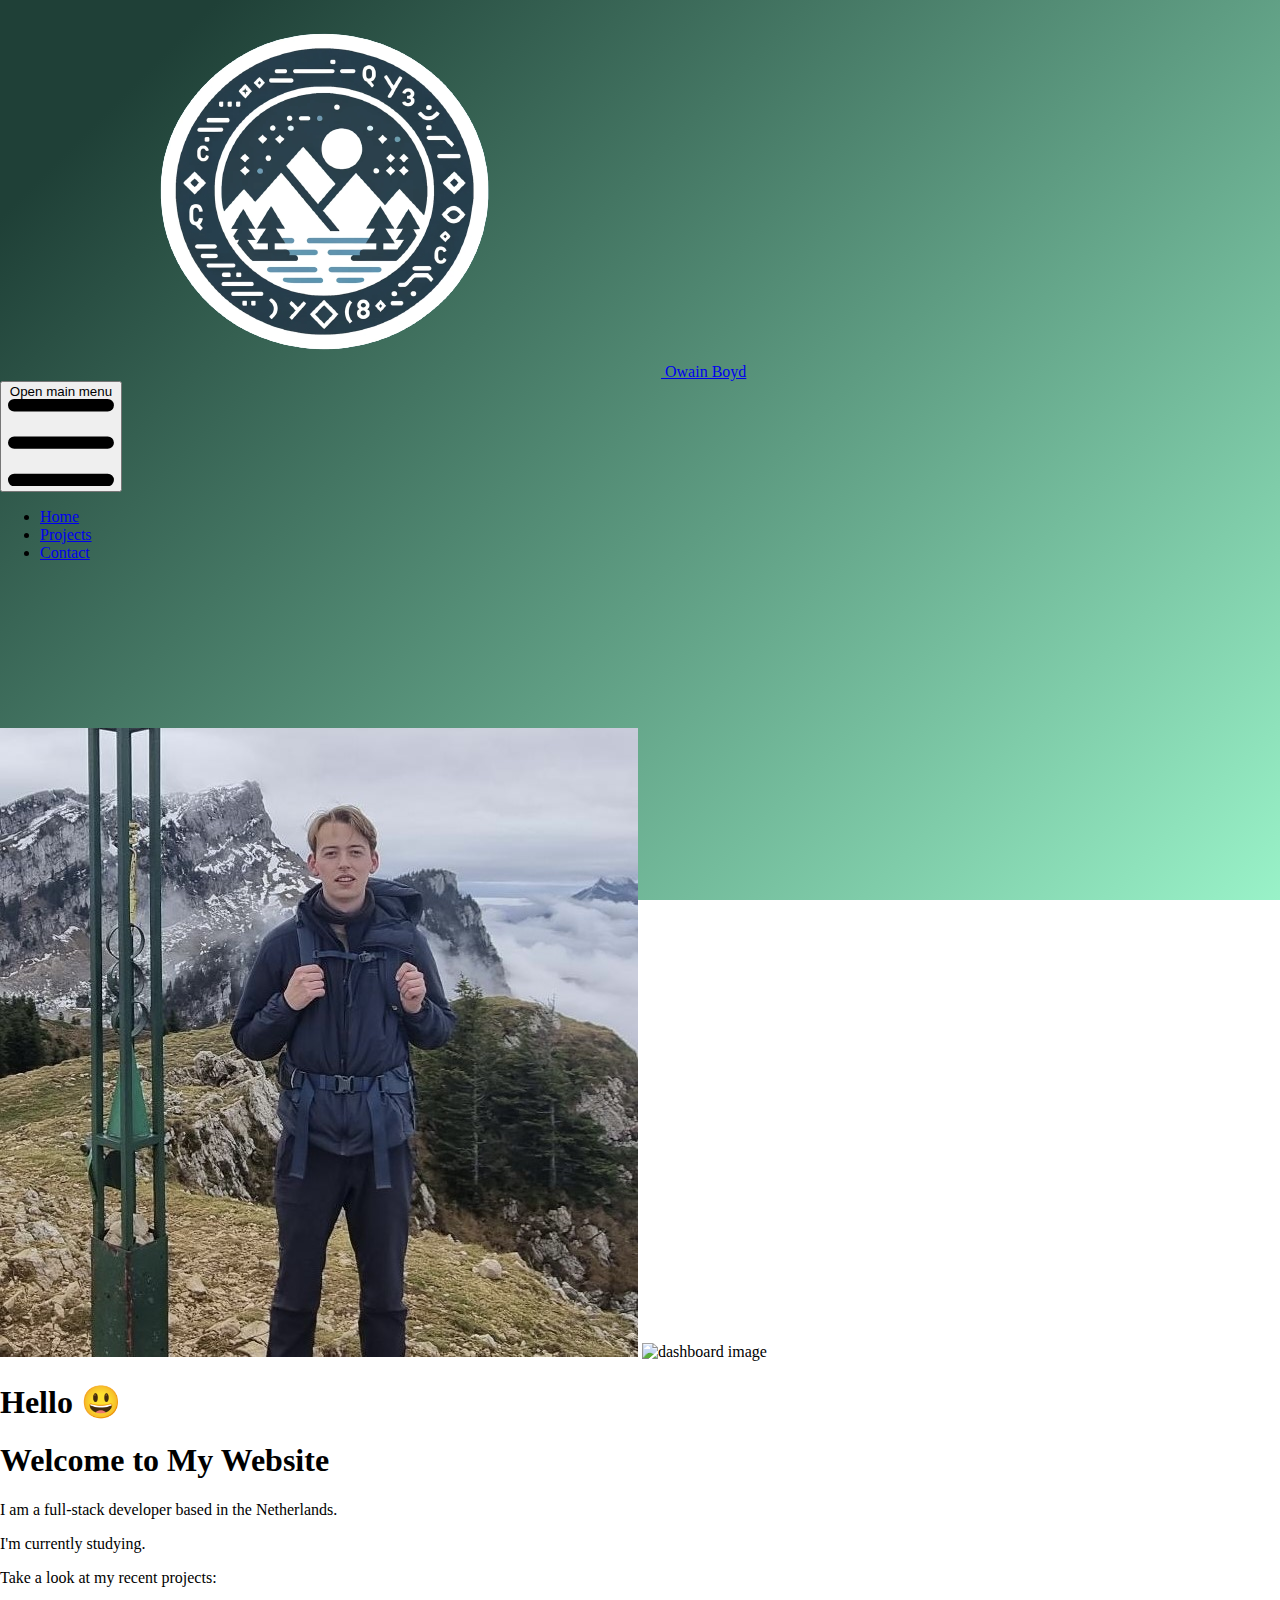
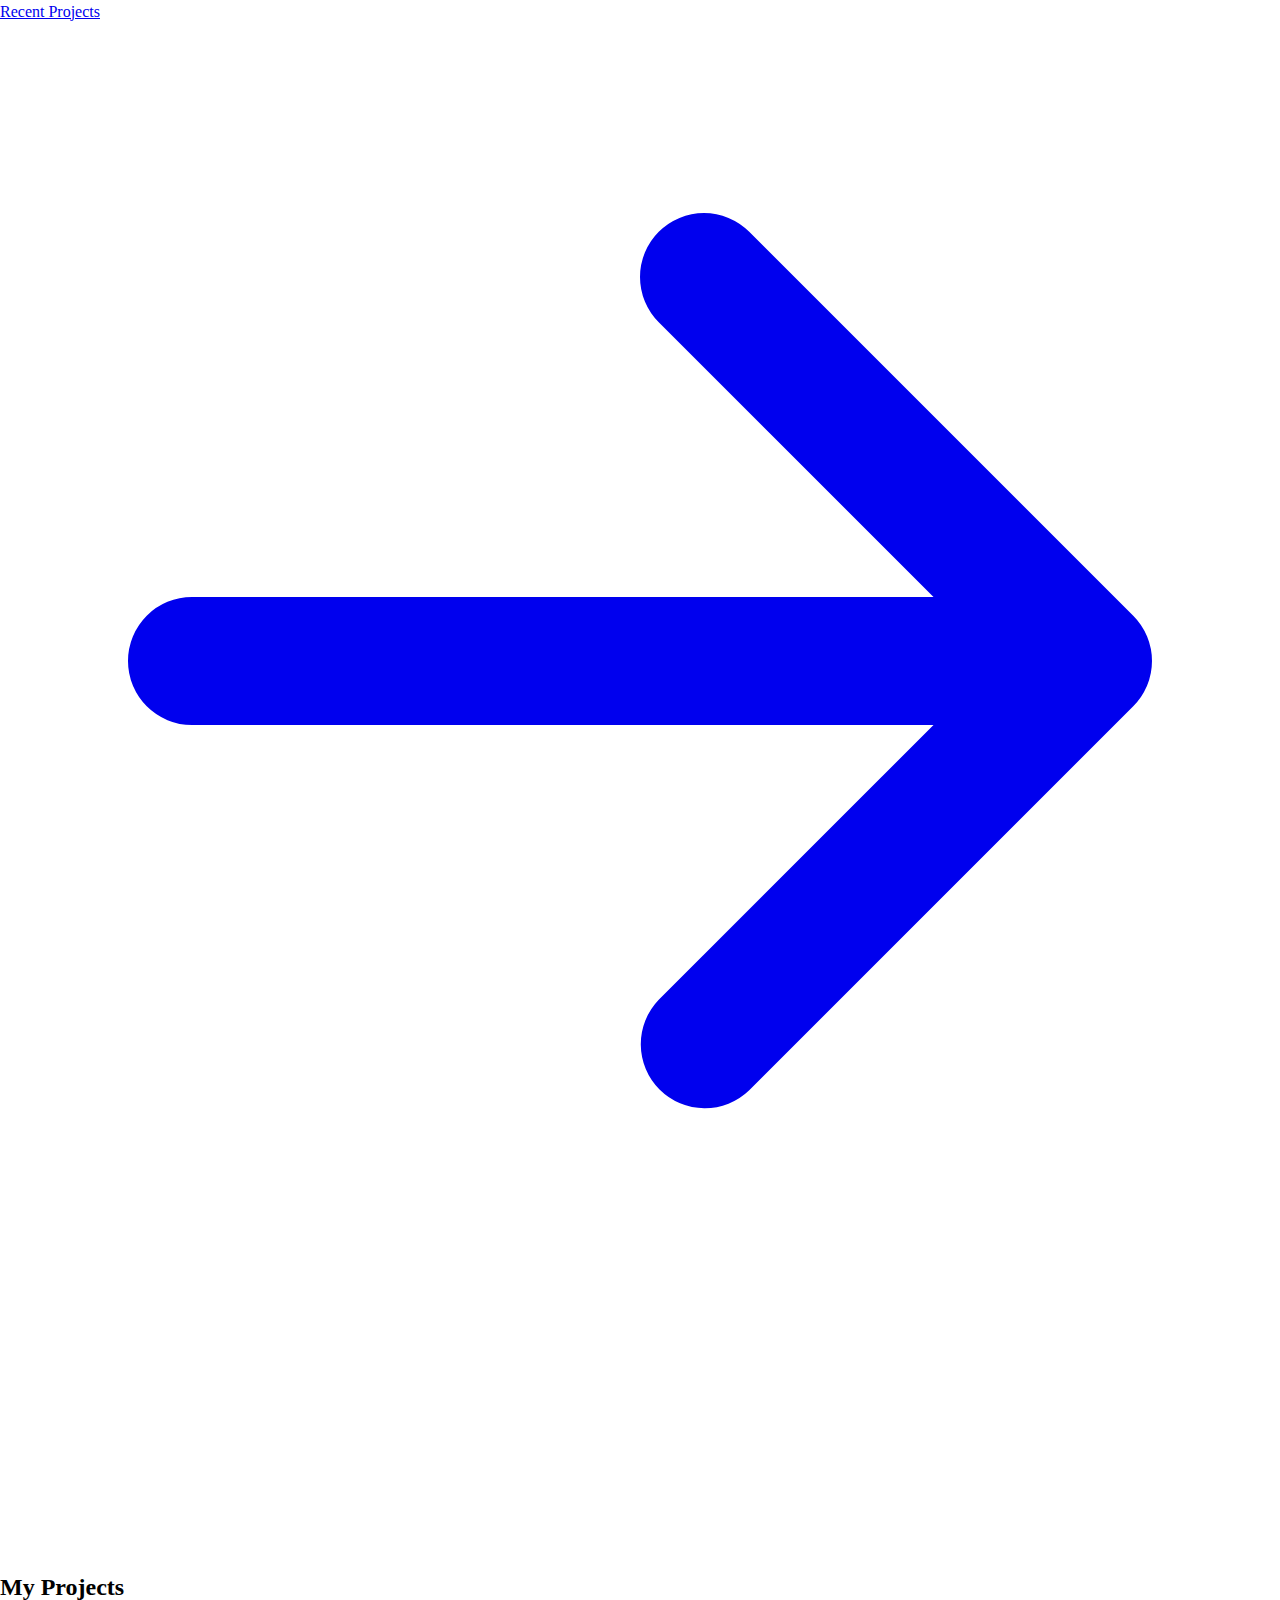
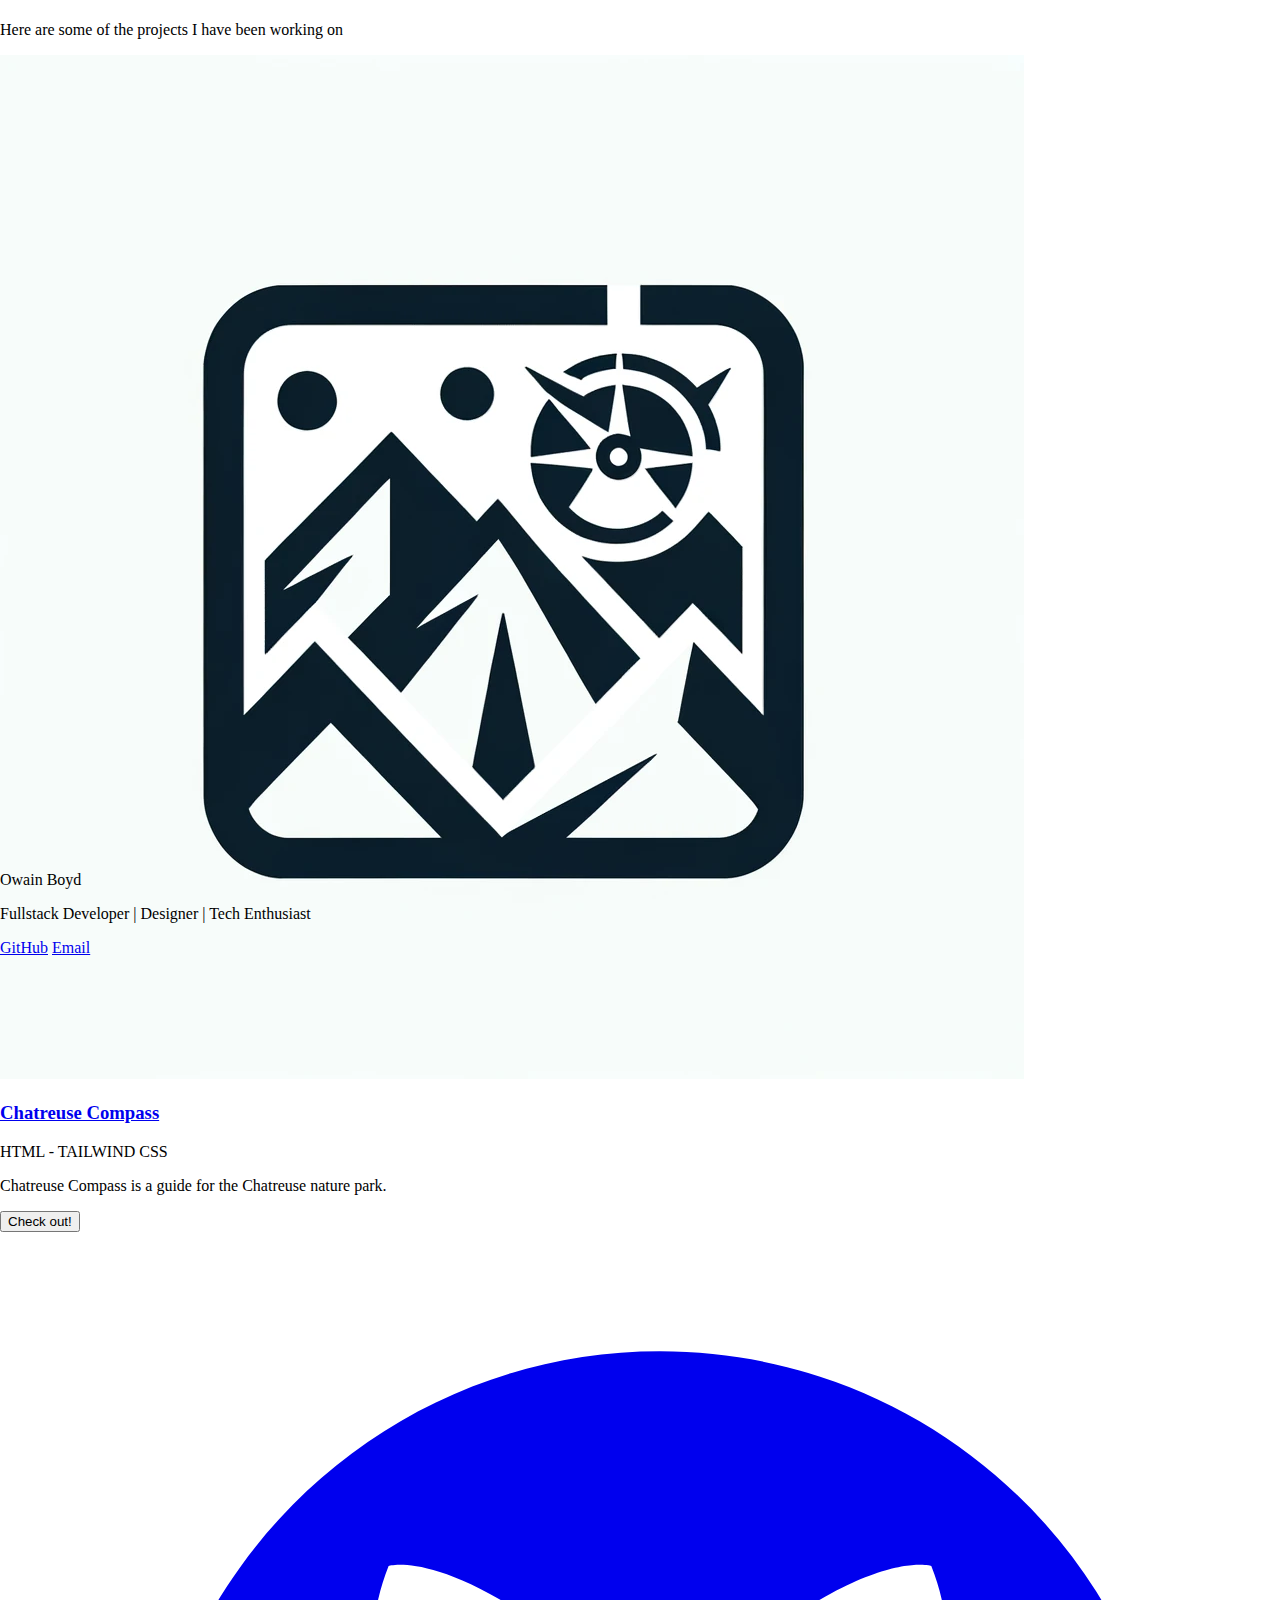
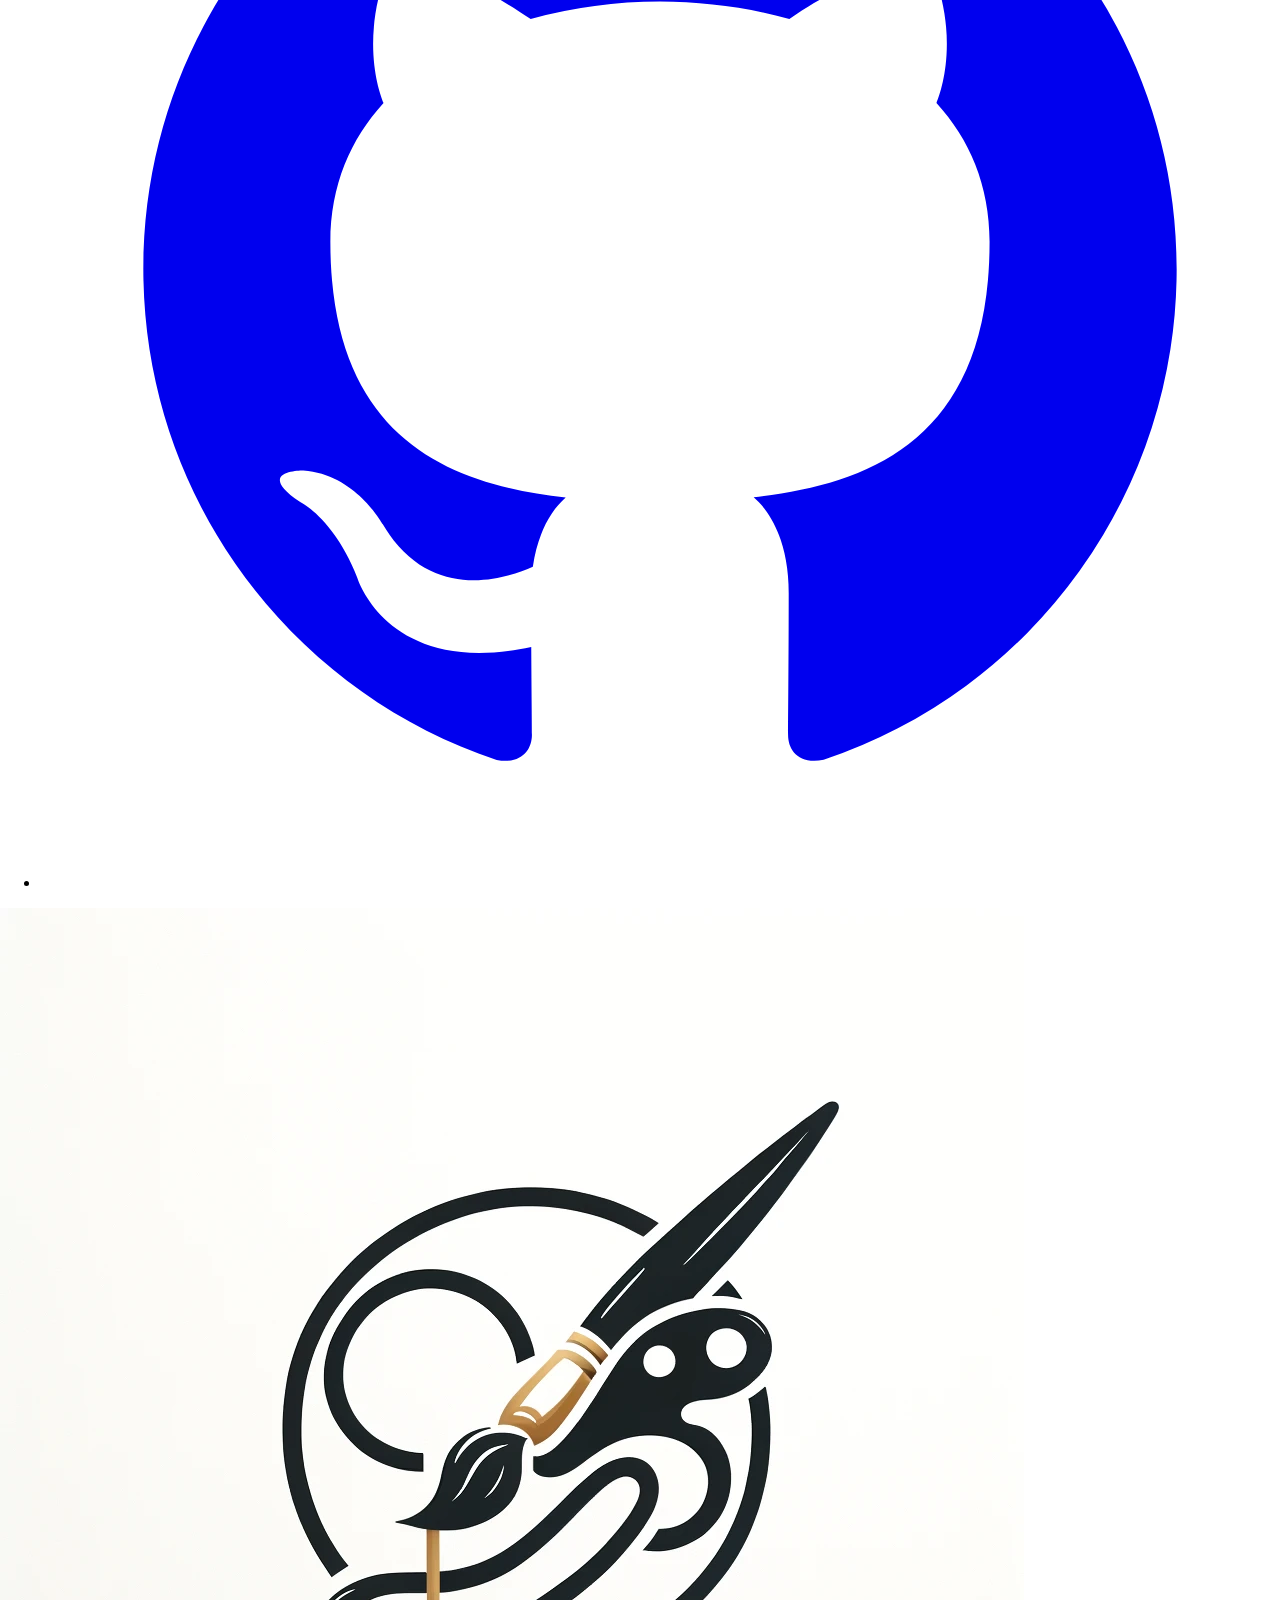
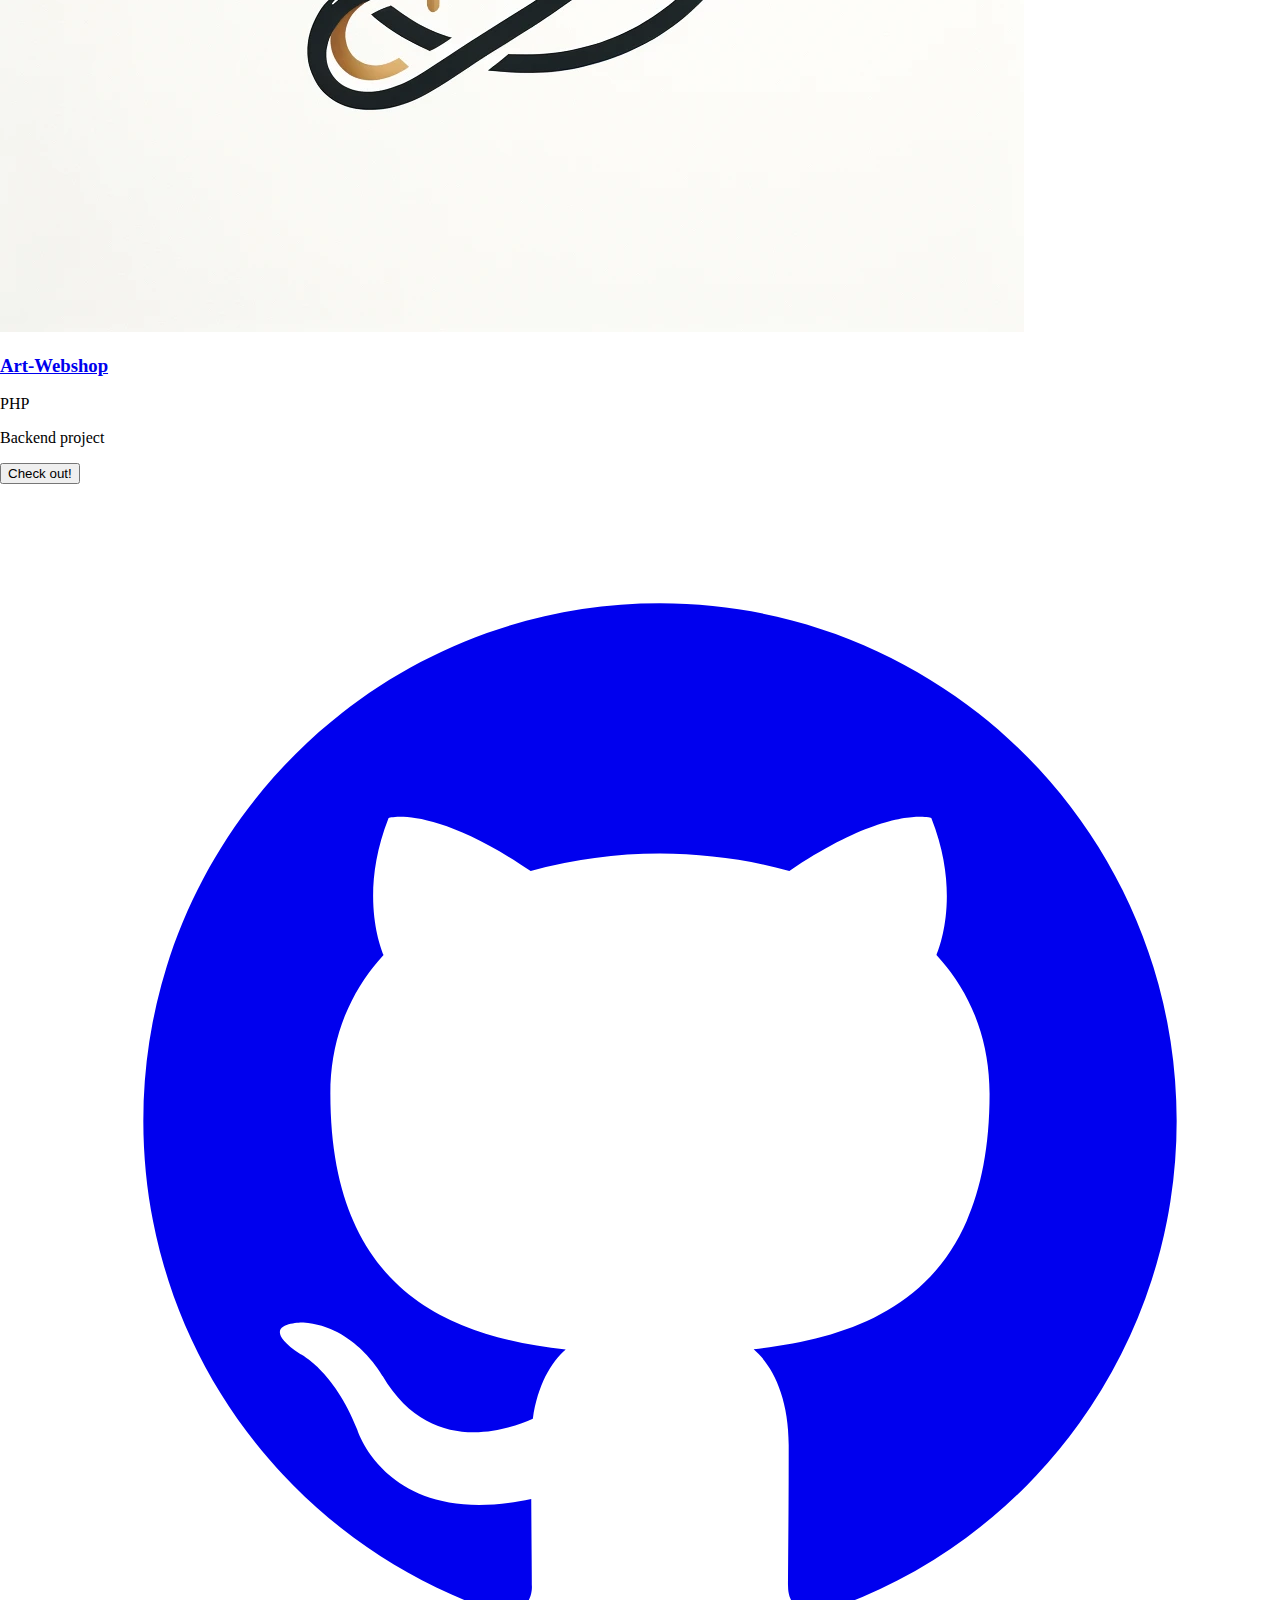
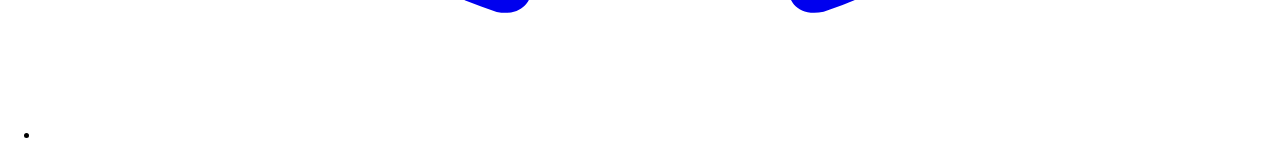
==== index.html @ 626b0666 "upload" ====
<!DOCTYPE html>
<html lang="en">

<head>
    <meta charset="UTF-8">
    <meta name="viewport" content="width=device-width, initial-scale=1.0">
    <link href="https://cdnjs.cloudflare.com/ajax/libs/flowbite/2.1.1/flowbite.min.css" rel="stylesheet" />
    <link rel="icon" href="/images/Favicon.png" type="image/x-icon">
    <link rel="shortcut icon" href="/images/Favicon.png" type="image/x-icon">
    <link rel="stylesheet" href="style.css">

    <title>Owain's Portfolio</title>
</head>

<body class="bg-gradient flex flex-col min-h-screen">

    <nav class="navbar-bg-gradient bg-white fixed w-full z-20 top-0 start-0 border-b border-gray-200">
        <div class="max-w-screen-xl flex flex-wrap items-center justify-between mx-auto p-4">
            <a href="#" class="flex items-center space-x-3 rtl:space-x-reverse" id="logoLink"> <img class="h-10 w-auto"
                    src="images/transparant.jpg" alt="Logo">
                <span class="self-center text-2xl font-semibold whitespace-nowrap">Owain Boyd</span>
            </a>
            <div class="flex md:order-2 space-x-3 md:space-x-0 rtl:space-x-reverse">
                <button data-collapse-toggle="navbar-sticky" type="button"
                    class="inline-flex items-center p-2 w-10 h-10 justify-center text-sm text-gray-500 rounded-lg md:hidden hover:bg-gray-100 focus:outline-none focus:ring-2 focus:ring-gray-200"
                    aria-controls="navbar-sticky" aria-expanded="false">
                    <span class="sr-only">Open main menu</span>
                    <svg class="w-5 h-5" aria-hidden="true" xmlns="http://www.w3.org/2000/svg" fill="none"
                        viewBox="0 0 17 14">
                        <path stroke="currentColor" stroke-linecap="round" stroke-linejoin="round" stroke-width="2"
                            d="M1 1h15M1 7h15M1 13h15" />
                    </svg>
                </button>
            </div>

            <div class="items-center justify-between hidden w-full md:flex md:w-auto md:order-1" id="navbar-sticky">
                <ul
                    class="flex flex-col p-4 md:p-0 mt-4 font-medium border border-gray-100 rounded-lg bg-gray-50 md:space-x-8 rtl:space-x-reverse md:flex-row md:mt-0 md:border-0 md:bg-white">
                    <li>
                        <a href="#" class="block py-2 px-3 text-black bg-blue-700 rounded md:bg-transparent md:p-0"
                            aria-current="page">Home</a>
                    </li>
                    <li>
                        <a href="#my-projects"
                            class="nav-link-projects block py-2 px-3 text-gray-900 rounded hover:bg-gray-100 md:hover:bg-transparent md:hover:text-blue-700 md:p-0">Projects</a>
                    <li>
                        <a href="contact.html"
                            class="block py-2 px-3 text-gray-900 rounded hover:bg-gray-100 md:hover:bg-transparent md:hover:text-blue-700 md:p-0">Contact</a>
                    </li>
                </ul>
            </div>
        </div>
    </nav>

    <section style="margin-top: 150px;">
        <div
            class="gap-8 flex flex-col items-center py-8 px-4 mx-auto max-w-screen-xl xl:gap-16 md:grid md:grid-cols-2 sm:py-16 lg:px-6">
            <img class="w-3/4 rounded-lg" src="images/daryl.jpg" alt="dashboard image">

            <img class="w-full hidden"
                src="https://flowbite.s3.amazonaws.com/blocks/marketing-ui/cta/cta-dashboard-mockup-dark.svg"
                alt="dashboard image">
            <div class="mt-4 md:mt-0">
                <h1 class="mb-3 text-4xl tracking-tight font-extrabold text-white">Hello 😃</h1>
                <h1 class="mb-3 text-2xl tracking-tight font-extrabold text-white">Welcome to My Website </h1>
                <p class="mb-3 font-light text-white md:text-lg">I am a full-stack developer based in the Netherlands.
                </p>
                <p class="mb-3 font-light text-white md:text-lg">I'm currently studying.</p>
                <p class="mb-3 font-light text-white md:text-lg">Take a look at my recent projects:</p>
                <a href="#my-projects"
                    class="inline-flex items-center text-white bg-primary-700 hover:bg-primary-800 focus:ring-4 focus:ring-primary-300 font-medium rounded-lg text-sm px-5 py-2.5 text-center">
                    Recent Projects
                    <svg class="ml-2 -mr-1 w-5 h-5" fill="currentColor" viewBox="0 0 20 20"
                        xmlns="http://www.w3.org/2000/svg">
                        <path fill-rule="evenodd"
                            d="M10.293 3.293a1 1 0 011.414 0l6 6a1 1 0 010 1.414l-6 6a1 1 0 01-1.414-1.414L14.586 11H3a1 1 0 110-2h11.586l-4.293-4.293a1 1 0 010-1.414z"
                            clip-rule="evenodd"></path>
                    </svg>
                </a>
            </div>
        </div>
    </section>
    </div>
    <section style="margin-top: 250px;" id="my-projects" class="bg-gradient mt-10">
        <div class="py-8 px-4 mx-auto max-w-screen-xl lg:py-16 lg:px-6 mt-10">
            <div class="mx-auto max-w-screen-sm text-center mb-8 lg:mb-16">
                <h2 class="mb-4 text-4xl tracking-tight font-extrabold text-white">My Projects</h2>
                <p class="font-light text-white lg:mb-16 sm:text-xl">Here are some of the projects I have been working
                    on</p>
            </div>
            <div class="grid gap-8 mb-6 lg:mb-16 md:grid-cols-2">
                <div class="items-center bg-gray-50 rounded-lg shadow sm:flex">
                    <div class="w-full sm:w-1/2">
                        <a href="#">
                            <img class="w-full rounded-lg sm:rounded-none sm:rounded-l-lg" src="images/project1.png"
                                alt="Bonnie Avatar">
                        </a>
                    </div>

                    <div class="w-full sm:w-1/2 p-5">
                        <h3 class="text-xl font-bold tracking-tight text-gray-900">
                            <a href="#">Chatreuse Compass</a>
                        </h3>
                        <span class="text-gray-500">HTML - TAILWIND CSS</span>
                        <p class="mt-3 mb-4 font-light text-gray-500">Chatreuse Compass is a guide for the Chatreuse
                            nature park.</p>
                        <a href="https://owaiinnn.github.io/ChatreuseCompass/index.html" target="_blank">
                            <button type="button"
                                class="text-white bg-gradient-to-r from-blue-500 via-blue-600 to-blue-700 hover:bg-gradient-to-br focus:ring-4 focus:outline-none focus:ring-blue-300 font-medium rounded-lg text-sm px-5 py-2.5 text-center me-2 mb-2">Check
                                out!
                            </button>
                        </a>
                        <ul class="flex space-x-4 sm:mt-0">
                            <li>
                                <a href="https://github.com/Owaiinnn/ChatreuseCompass" target="_blank"
                                    class="text-gray-500 hover:text-gray-900">
                                    <svg class="w-5 h-5" fill="currentColor" viewBox="0 0 24 24" aria-hidden="true">
                                        <path fill-rule="evenodd"
                                            d="M12 2C6.477 2 2 6.484 2 12.017c0 4.425 2.865 8.18 6.839 9.504.5.092.682-.217.682-.483 0-.237-.008-.868-.013-1.703-2.782.605-3.369-1.343-3.369-1.343-.454-1.158-1.11-1.466-1.11-1.466-.908-.62.069-.608.069-.608 1.003.07 1.531 1.032 1.531 1.032.892 1.53 2.341 1.088 2.91.832.092-.647.35-1.088.636-1.338-2.22-.253-4.555-1.113-4.555-4.951 0-1.093.39-1.988 1.029-2.688-.103-.253-.446-1.272.098-2.65 0 0 .84-.27 2.75 1.026A9.564 9.564 0 0112 6.844c.85.004 1.705.115 2.504.337 1.909-1.296 2.747-1.027 2.747-1.027.546 1.379.202 2.398.1 2.651.64.7 1.028 1.595 1.028 2.688 0 3.848-2.339 4.695-4.566 4.943.359.309.678.92.678 1.855 0 1.338-.012 2.419-.012 2.747 0 .268.18.58.688.482A10.019 10.019 0 0022 12.017C22 6.484 17.522 2 12 2z"
                                            clip-rule="evenodd" />
                                    </svg>
                                </a>
                            </li>
                        </ul>
                    </div>
                </div>

                <div class="items-center bg-gray-50 rounded-lg shadow sm:flex">
                    <div class="w-full sm:w-1/2">
                        <a href="#">
                            <img class="w-full rounded-lg sm:rounded-none sm:rounded-l-lg" src="images/project2.png"
                                alt="Bonnie Avatar">
                        </a>
                    </div>

                    <div class="w-full sm:w-1/2 p-5">
                        <h3 class="text-xl font-bold tracking-tight text-gray-900">
                            <a href="#">Art-Webshop</a>
                        </h3>
                        <span class="text-gray-500">PHP</span>
                        <p class="mt-3 mb-4 font-light text-gray-500">Backend project</p>
                        <a href="https://owaiinnn.github.io/Art-Webshop/" target="_blank">
                            <button type="button"
                                class="text-white bg-gradient-to-r from-blue-500 via-blue-600 to-blue-700 hover:bg-gradient-to-br focus:ring-4 focus:outline-none focus:ring-blue-300 font-medium rounded-lg text-sm px-5 py-2.5 text-center me-2 mb-2">Check
                                out!
                            </button>
                        </a>
                        <ul class="flex space-x-4 sm:mt-0">
                            <li>
                                <a href="https://github.com/Owaiinnn/Art-Webshop" target="_blank"
                                    class="text-gray-500 hover:text-gray-900">
                                    <svg class="w-5 h-5" fill="currentColor" viewBox="0 0 24 24" aria-hidden="true">
                                        <path fill-rule="evenodd"
                                            d="M12 2C6.477 2 2 6.484 2 12.017c0 4.425 2.865 8.18 6.839 9.504.5.092.682-.217.682-.483 0-.237-.008-.868-.013-1.703-2.782.605-3.369-1.343-3.369-1.343-.454-1.158-1.11-1.466-1.11-1.466-.908-.62.069-.608.069-.608 1.003.07 1.531 1.032 1.531 1.032.892 1.53 2.341 1.088 2.91.832.092-.647.35-1.088.636-1.338-2.22-.253-4.555-1.113-4.555-4.951 0-1.093.39-1.988 1.029-2.688-.103-.253-.446-1.272.098-2.65 0 0 .84-.27 2.75 1.026A9.564 9.564 0 0112 6.844c.85.004 1.705.115 2.504.337 1.909-1.296 2.747-1.027 2.747-1.027.546 1.379.202 2.398.1 2.651.64.7 1.028 1.595 1.028 2.688 0 3.848-2.339 4.695-4.566 4.943.359.309.678.92.678 1.855 0 1.338-.012 2.419-.012 2.747 0 .268.18.58.688.482A10.019 10.019 0 0022 12.017C22 6.484 17.522 2 12 2z"
                                            clip-rule="evenodd" />
                                    </svg>
                                </a>
                            </li>
                        </ul>
                    </div>
                </div>
            </div>
    </section>

    <footer class="hidden lg:block text-white text-center py-2 ">
        <div class="container mx-auto px-4 flex flex-col items-center">
            <p class="text-lg font-semibold">Owain Boyd</p>
            <p class="text-sm">Fullstack Developer | Designer | Tech Enthusiast</p>
            <div class="flex justify-center space-x-4 mt-4">
                <a href="https://github.com/Owaiinnn" class="hover:text-gray-300">GitHub</a>
                <a href="mailto:owainboyd@gmail.com" class="hover:text-gray-300">Email</a>
            </div>
        </div>
    </footer>


    <script>
        document.addEventListener('DOMContentLoaded', function () {
            document.querySelectorAll('a[href^="#"]').forEach(anchor => {
                anchor.addEventListener('click', function (e) {
                    e.preventDefault();
                    if (this.getAttribute('href') === '#') {
                        window.scrollTo({
                            top: 0,
                            behavior: 'smooth'
                        });
                    } else {
                        document.querySelector(this.getAttribute('href')).scrollIntoView({
                            behavior: 'smooth'
                        });
                    }
                });
            });
            const logoLink = document.getElementById('logoLink');
            if (logoLink) {
                logoLink.addEventListener('click', function (event) {
                    event.preventDefault();
                });
            }
        });
    </script>





    <script src="https://cdn.tailwindcss.com"></script>
    <script src="https://cdnjs.cloudflare.com/ajax/libs/flowbite/2.2.0/flowbite.min.js"></script>
</body>

</html>
---- style.css ----
body, html {
    height: 100%;
    margin: 0;
}

.bg-gradient {
    background-image: linear-gradient(135deg, #1f4037 10%, #99f2c8 100%);
    background-attachment: fixed; /* This will fix the background to the viewport */
    background-size: cover; /* This makes sure the background covers the entire element */
    min-height: 100vh; /* Minimum height to cover the full viewport height */
}

body {
    display: flex;
    flex-direction: column;
    justify-content: space-between;
}

.flex-container {
    display: flex;
    justify-content: center;
    align-items: center;
    height: 100vh; /* Full viewport height */
}

section {
    /* Remove margin-top and add any other styles you need */
}
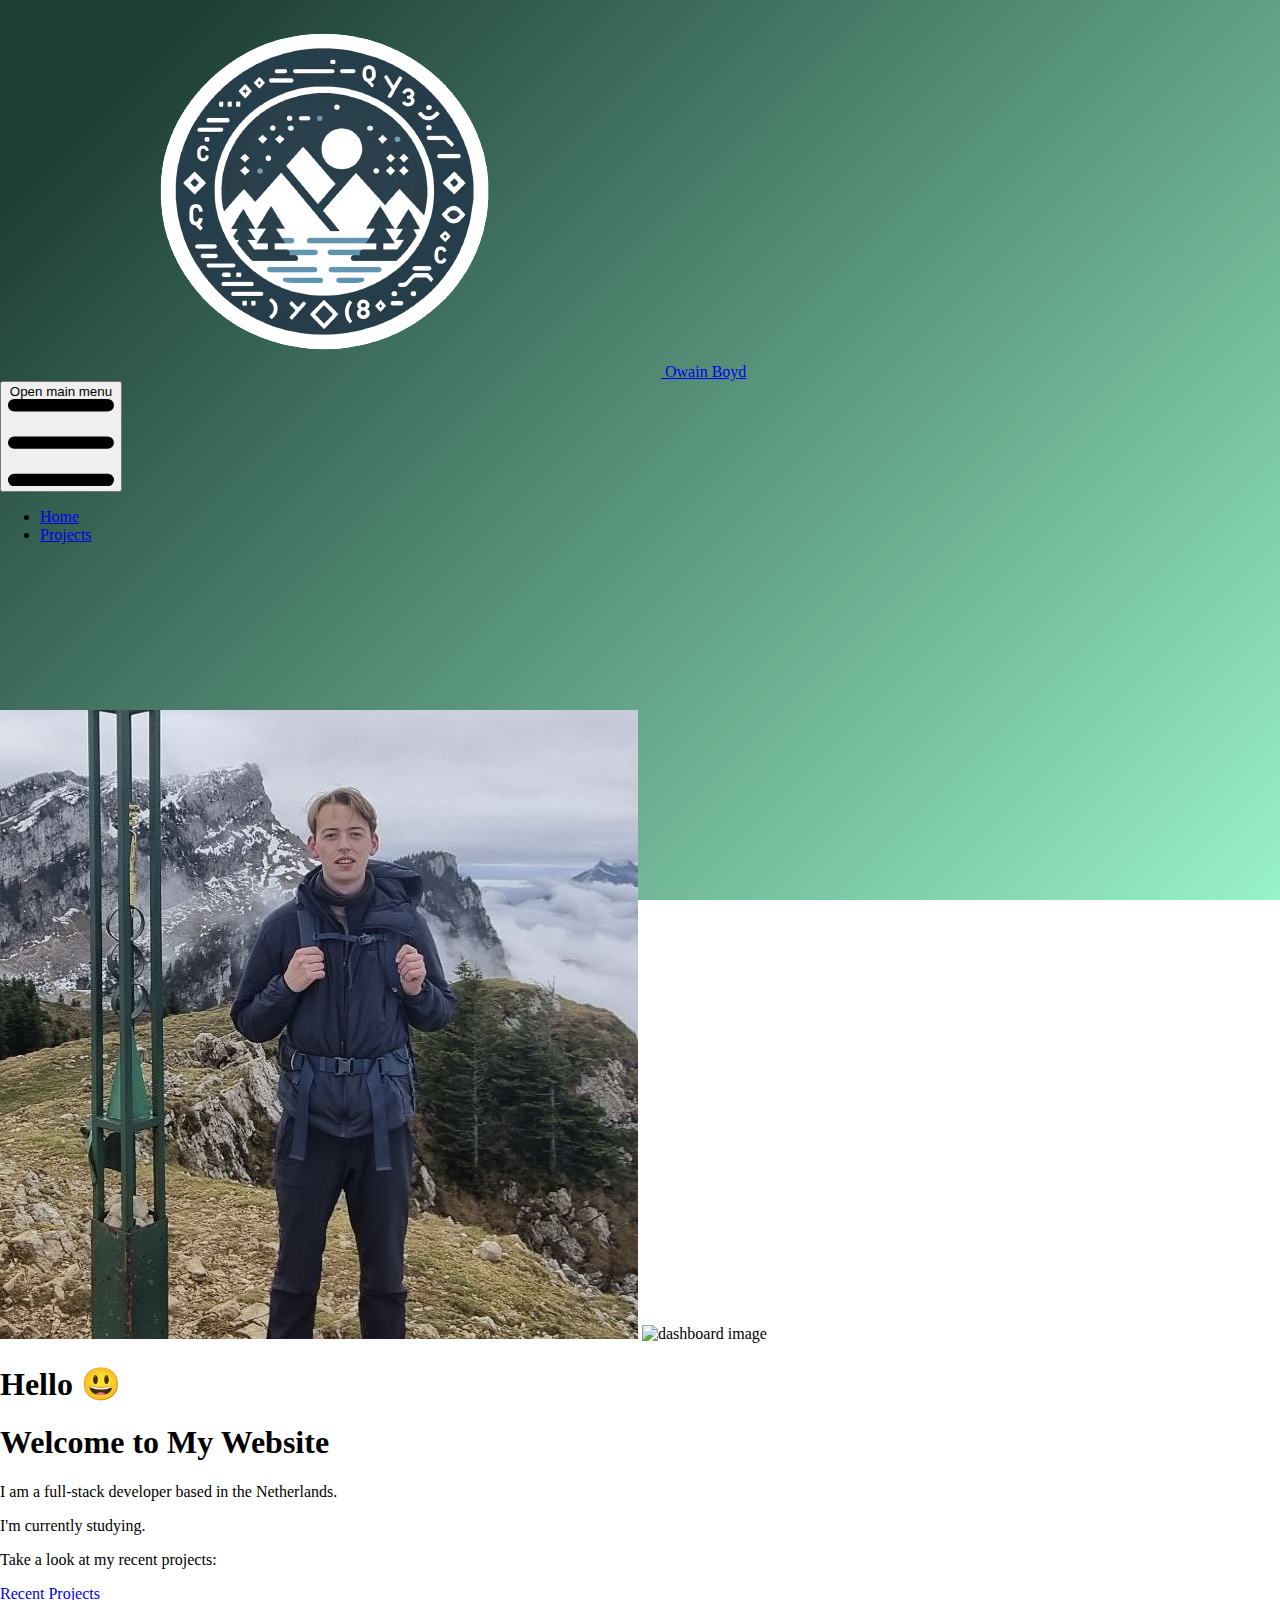
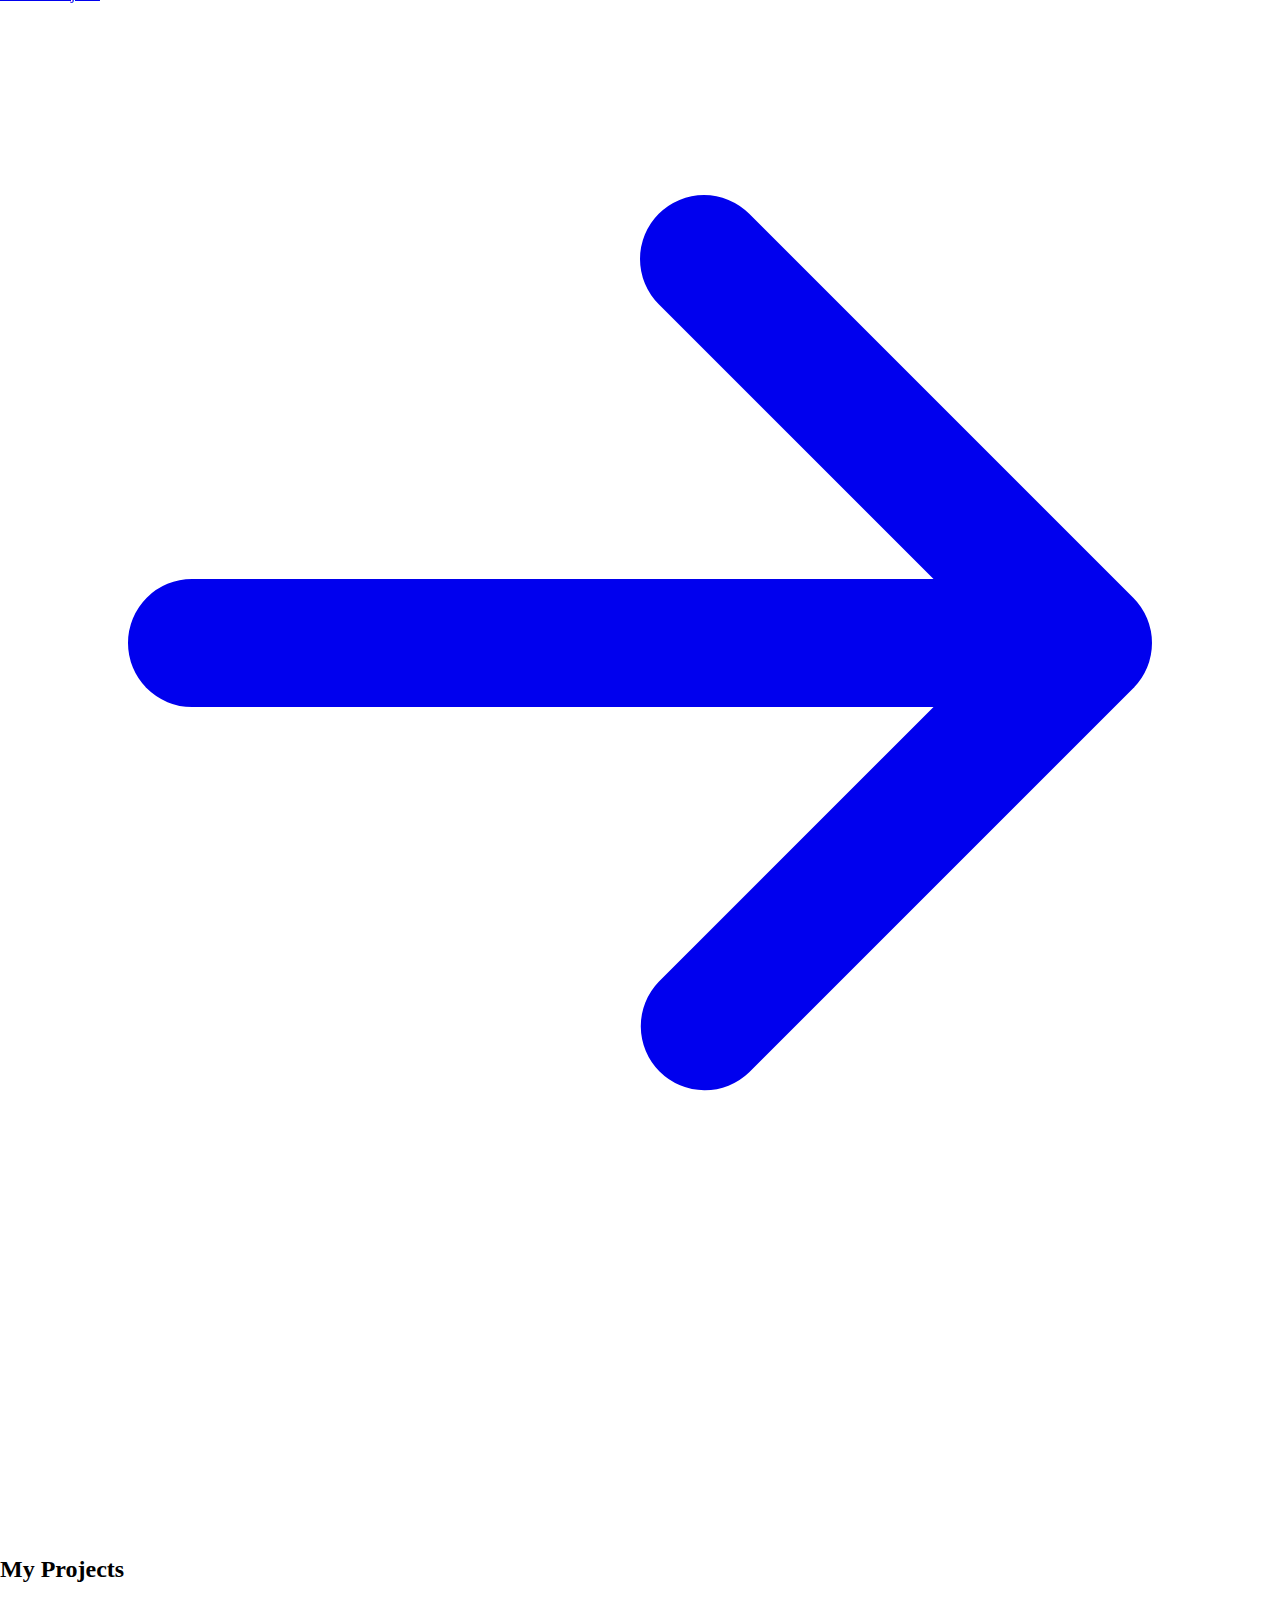
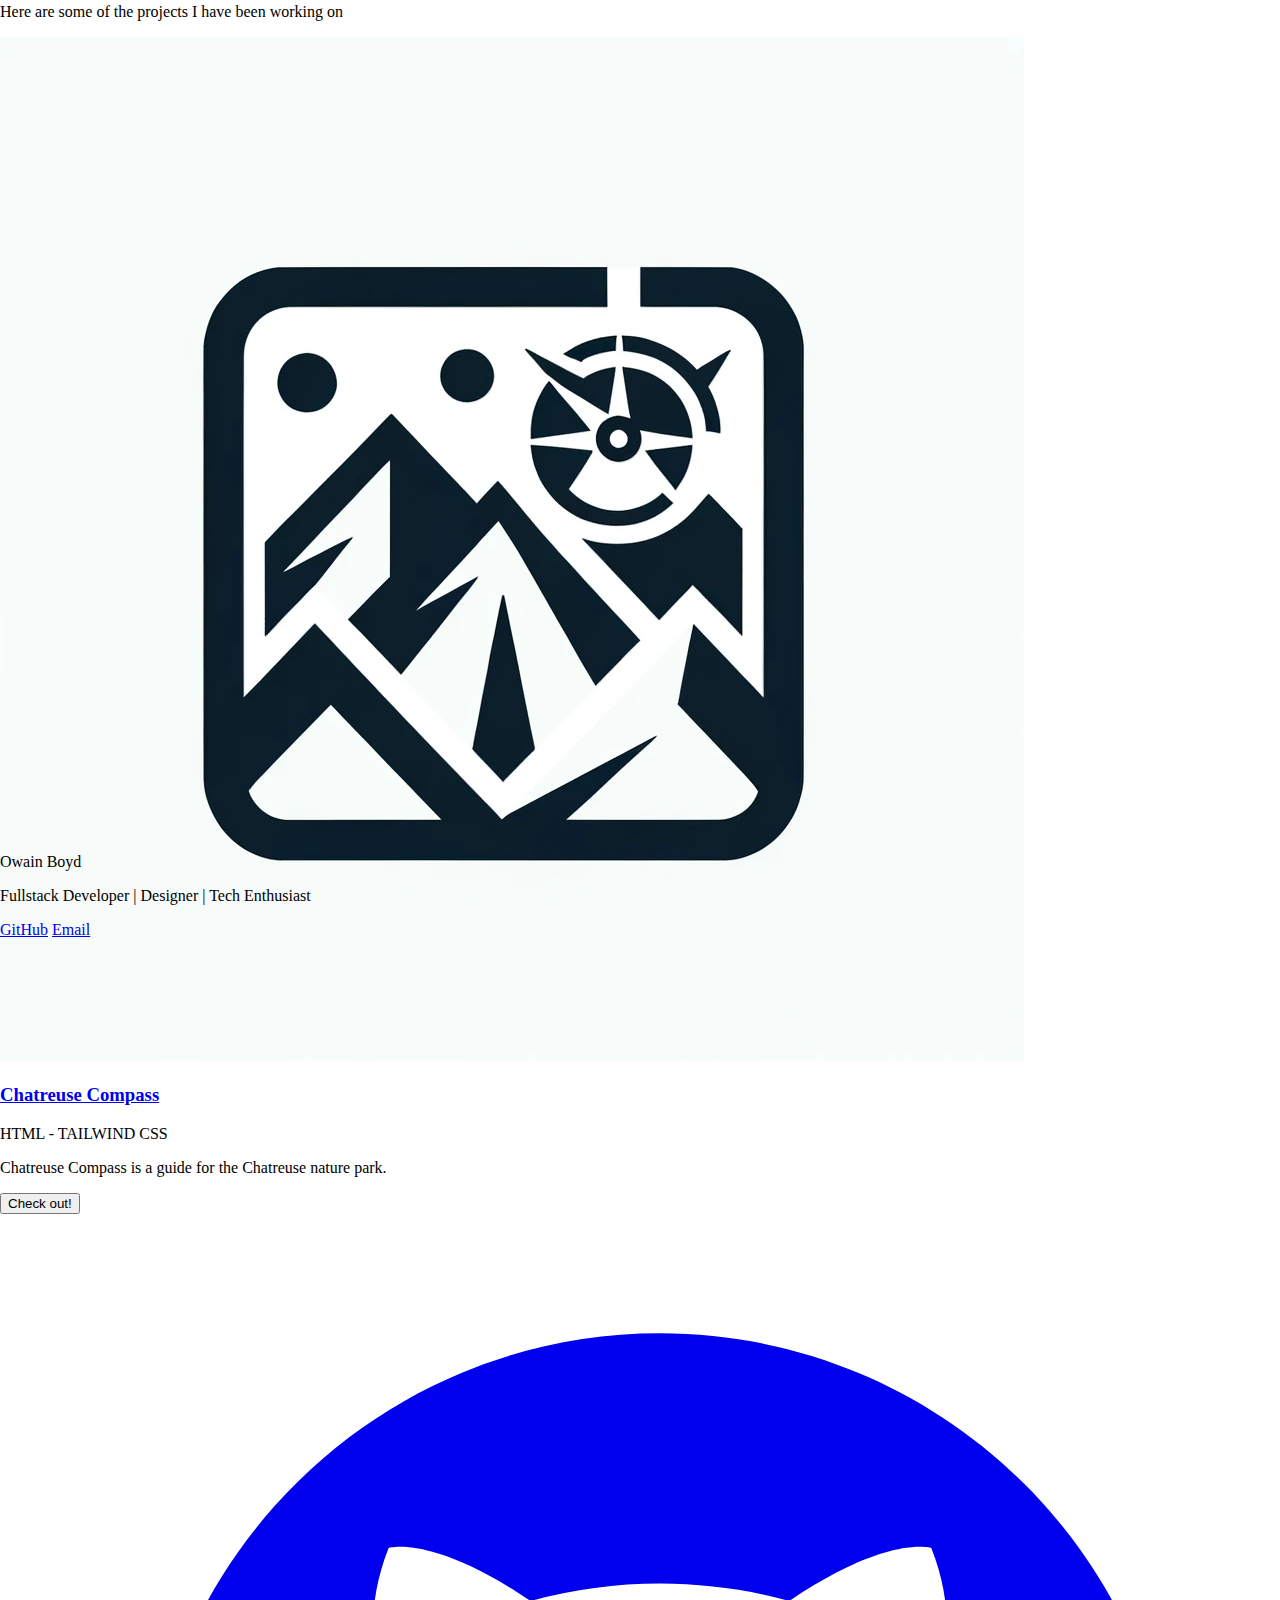
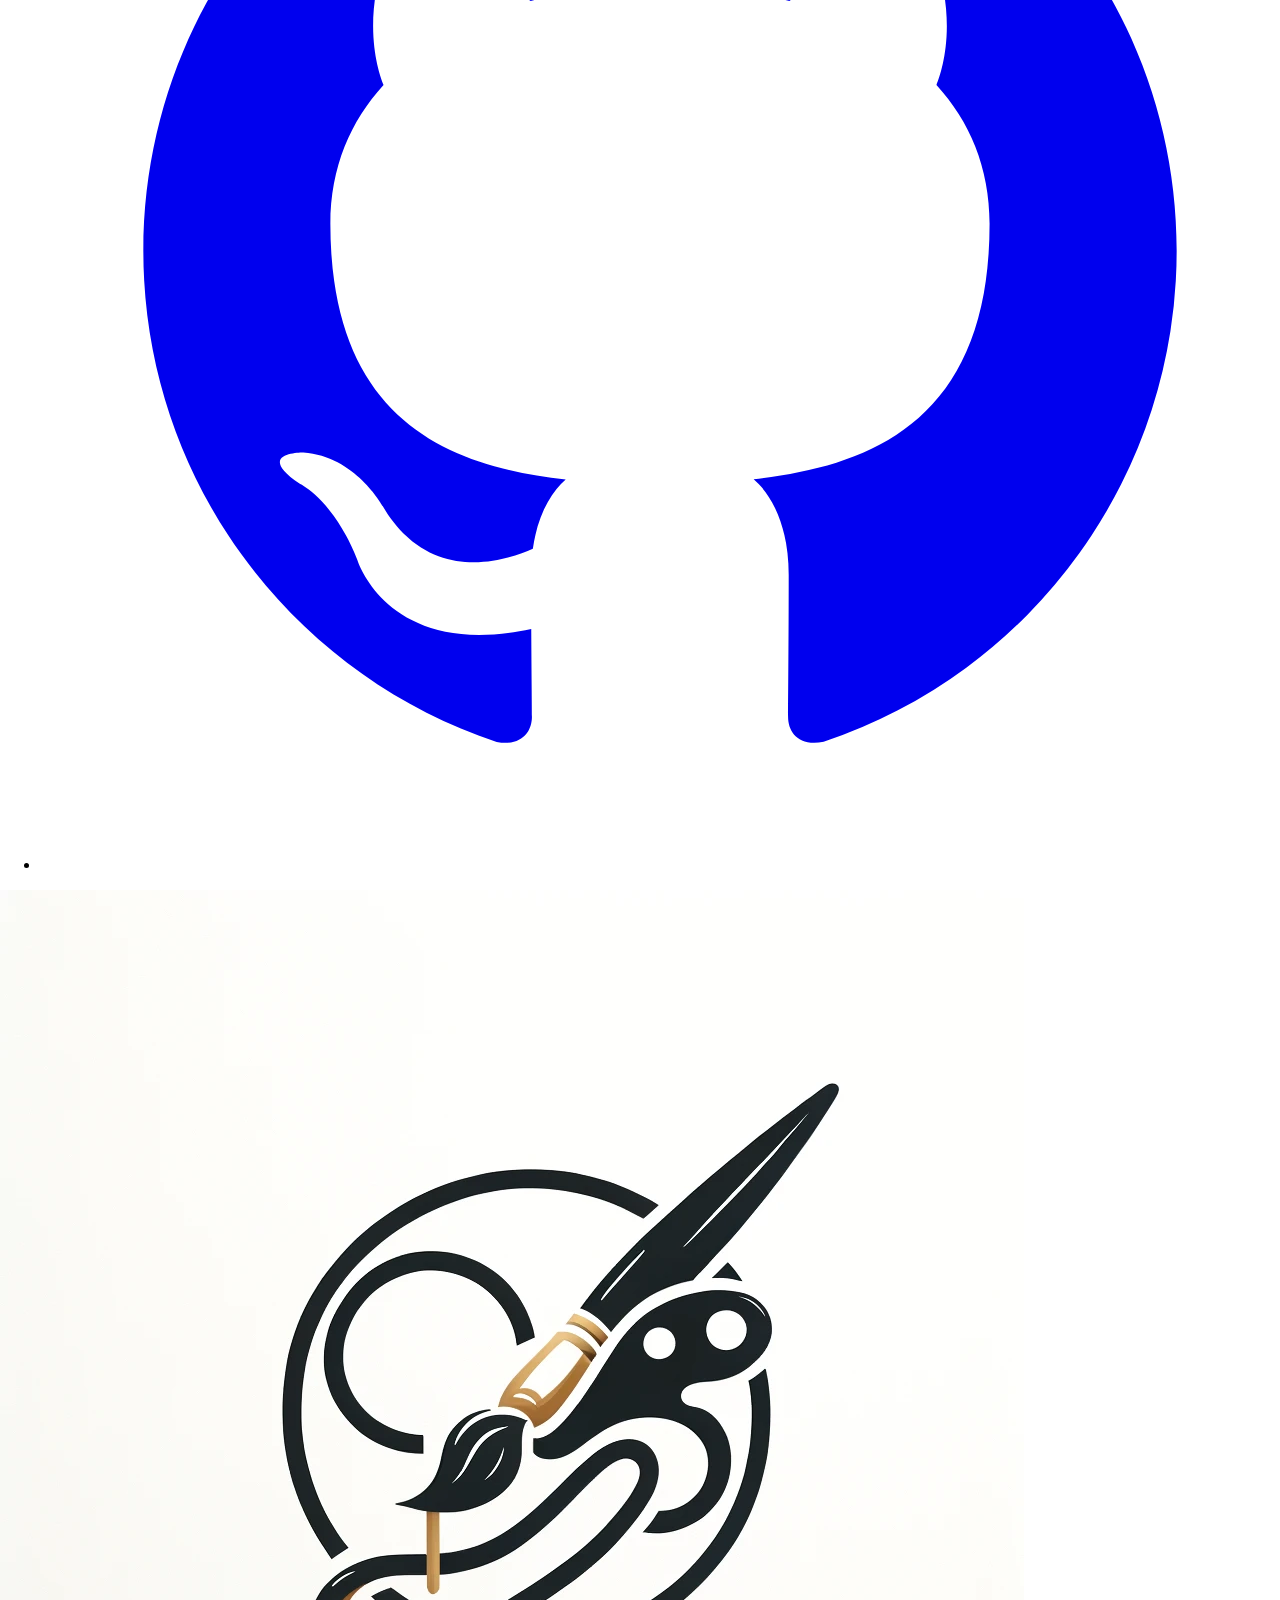
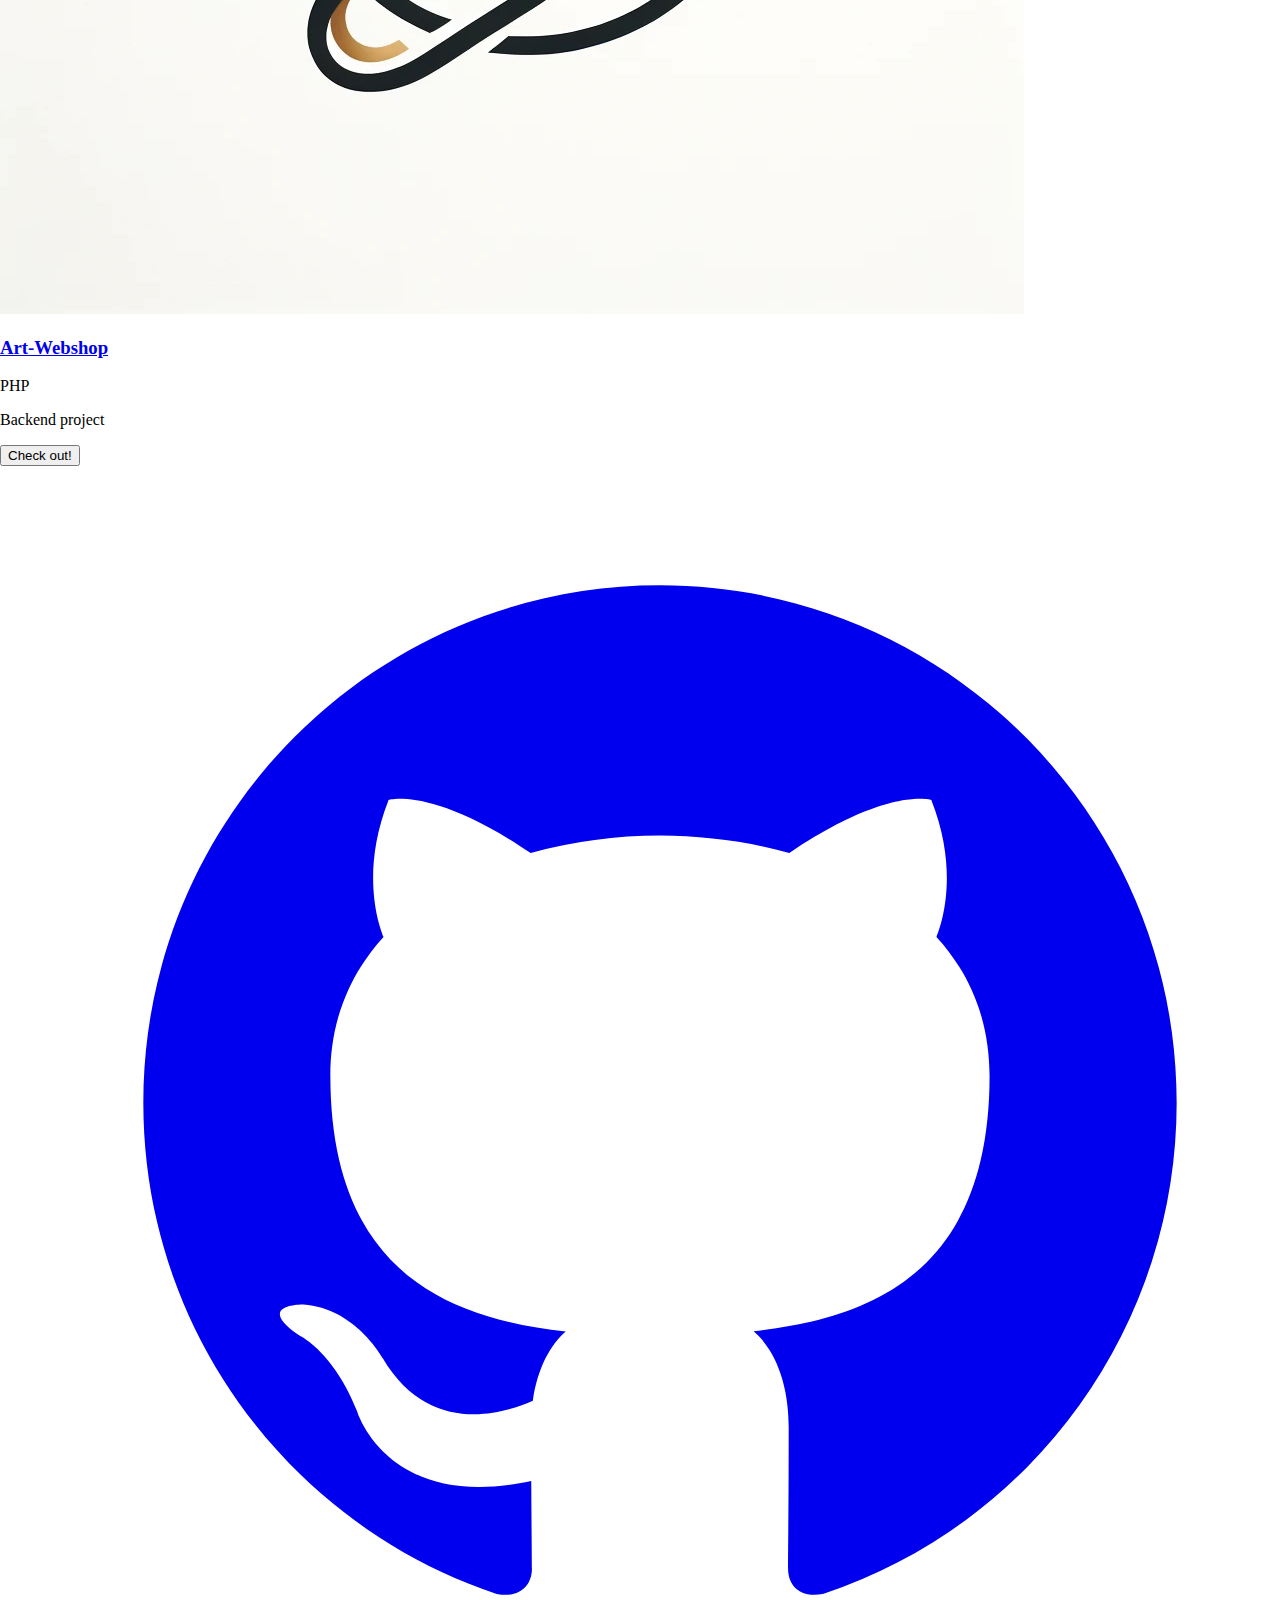
==== commit 6a60d9a0: "upload" ====
--- a/index.html
+++ b/index.html
@@ -43,10 +43,6 @@
                     <li>
                         <a href="#my-projects"
                             class="nav-link-projects block py-2 px-3 text-gray-900 rounded hover:bg-gray-100 md:hover:bg-transparent md:hover:text-blue-700 md:p-0">Projects</a>
-                    <li>
-                        <a href="contact.html"
-                            class="block py-2 px-3 text-gray-900 rounded hover:bg-gray-100 md:hover:bg-transparent md:hover:text-blue-700 md:p-0">Contact</a>
-                    </li>
                 </ul>
             </div>
         </div>
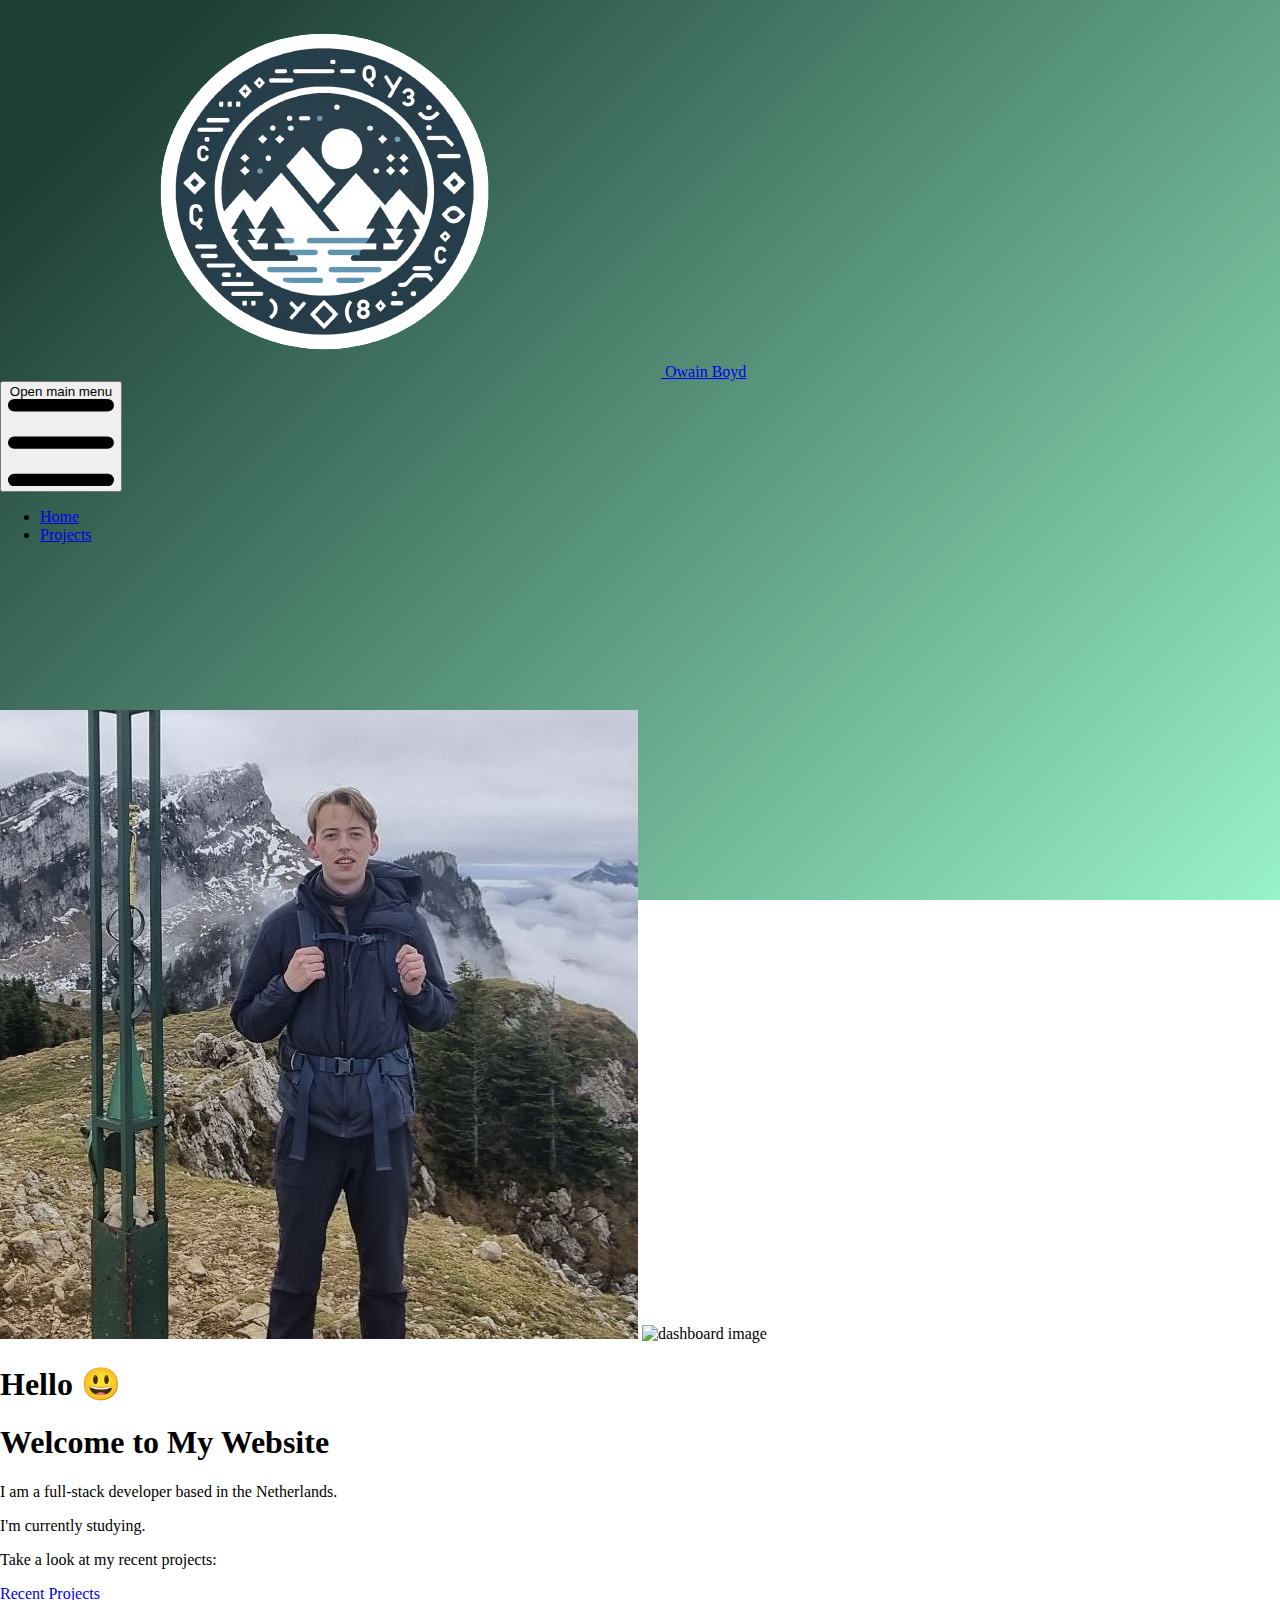
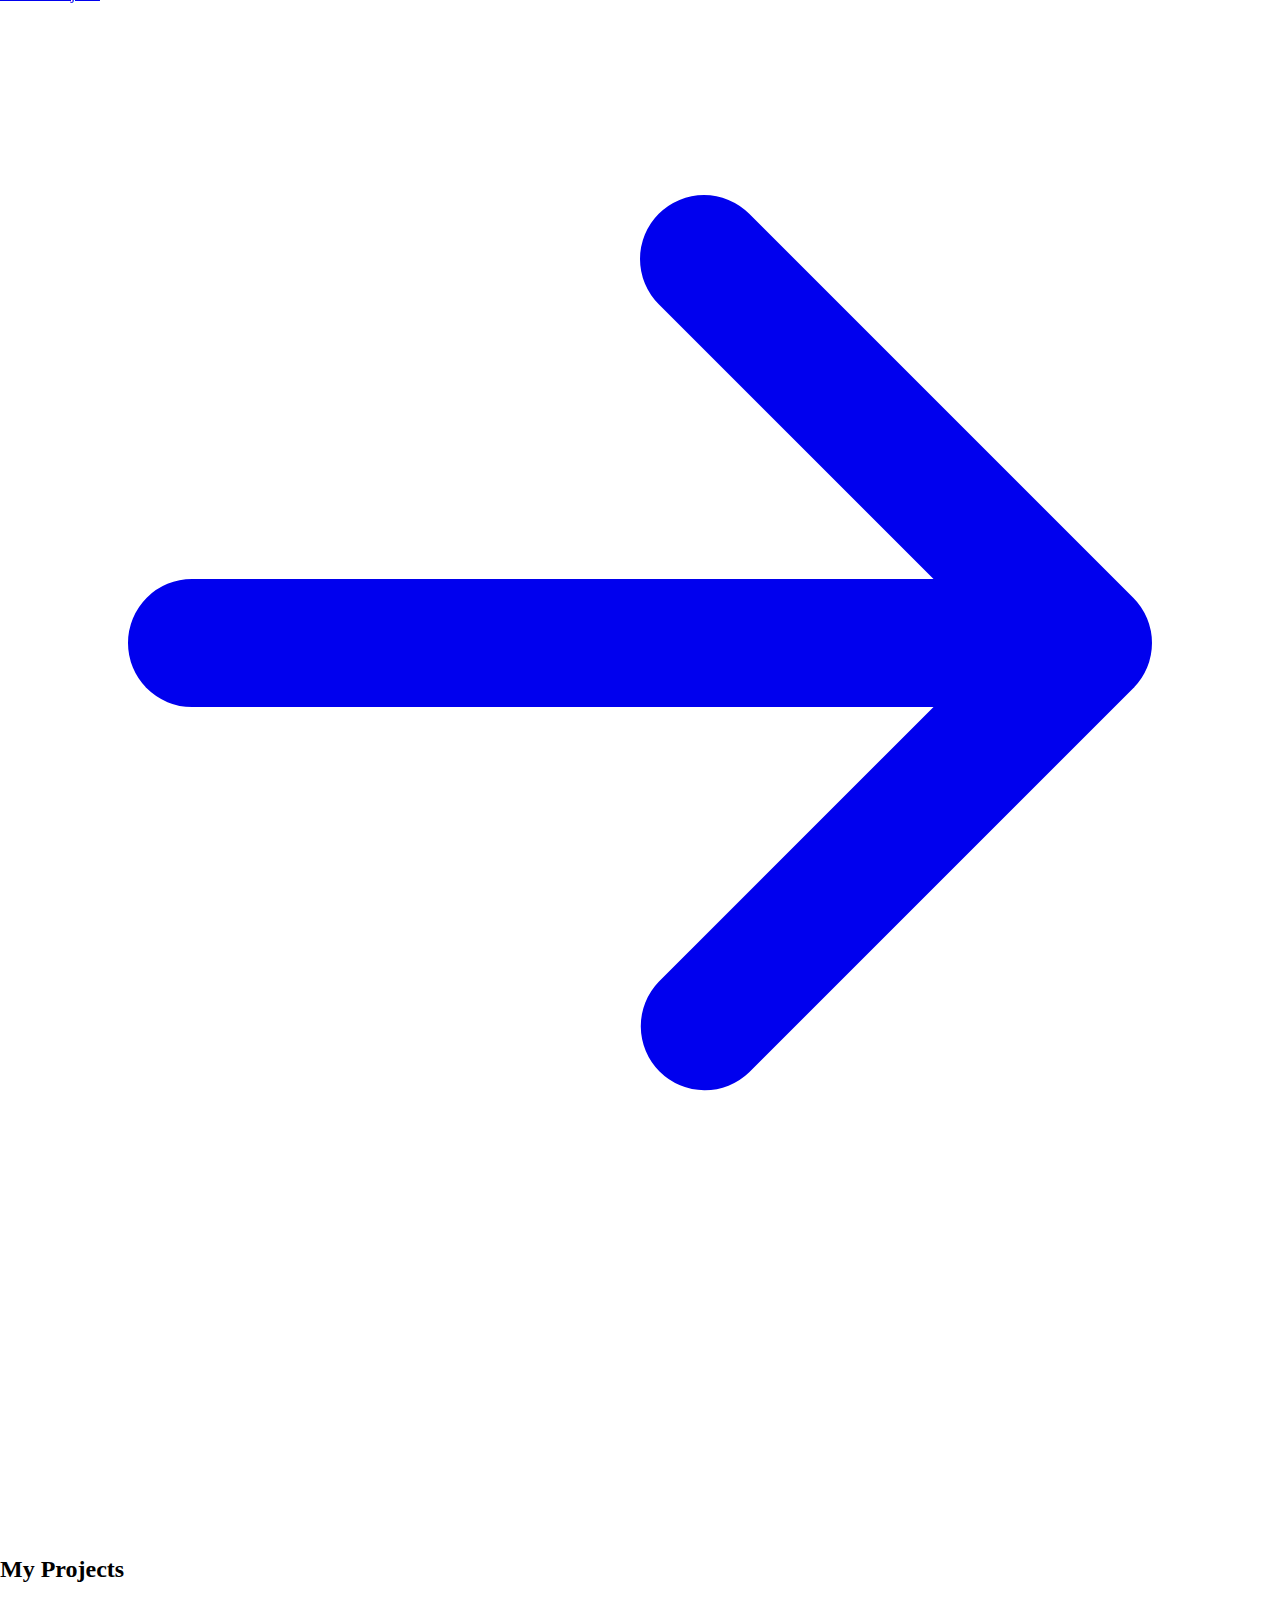
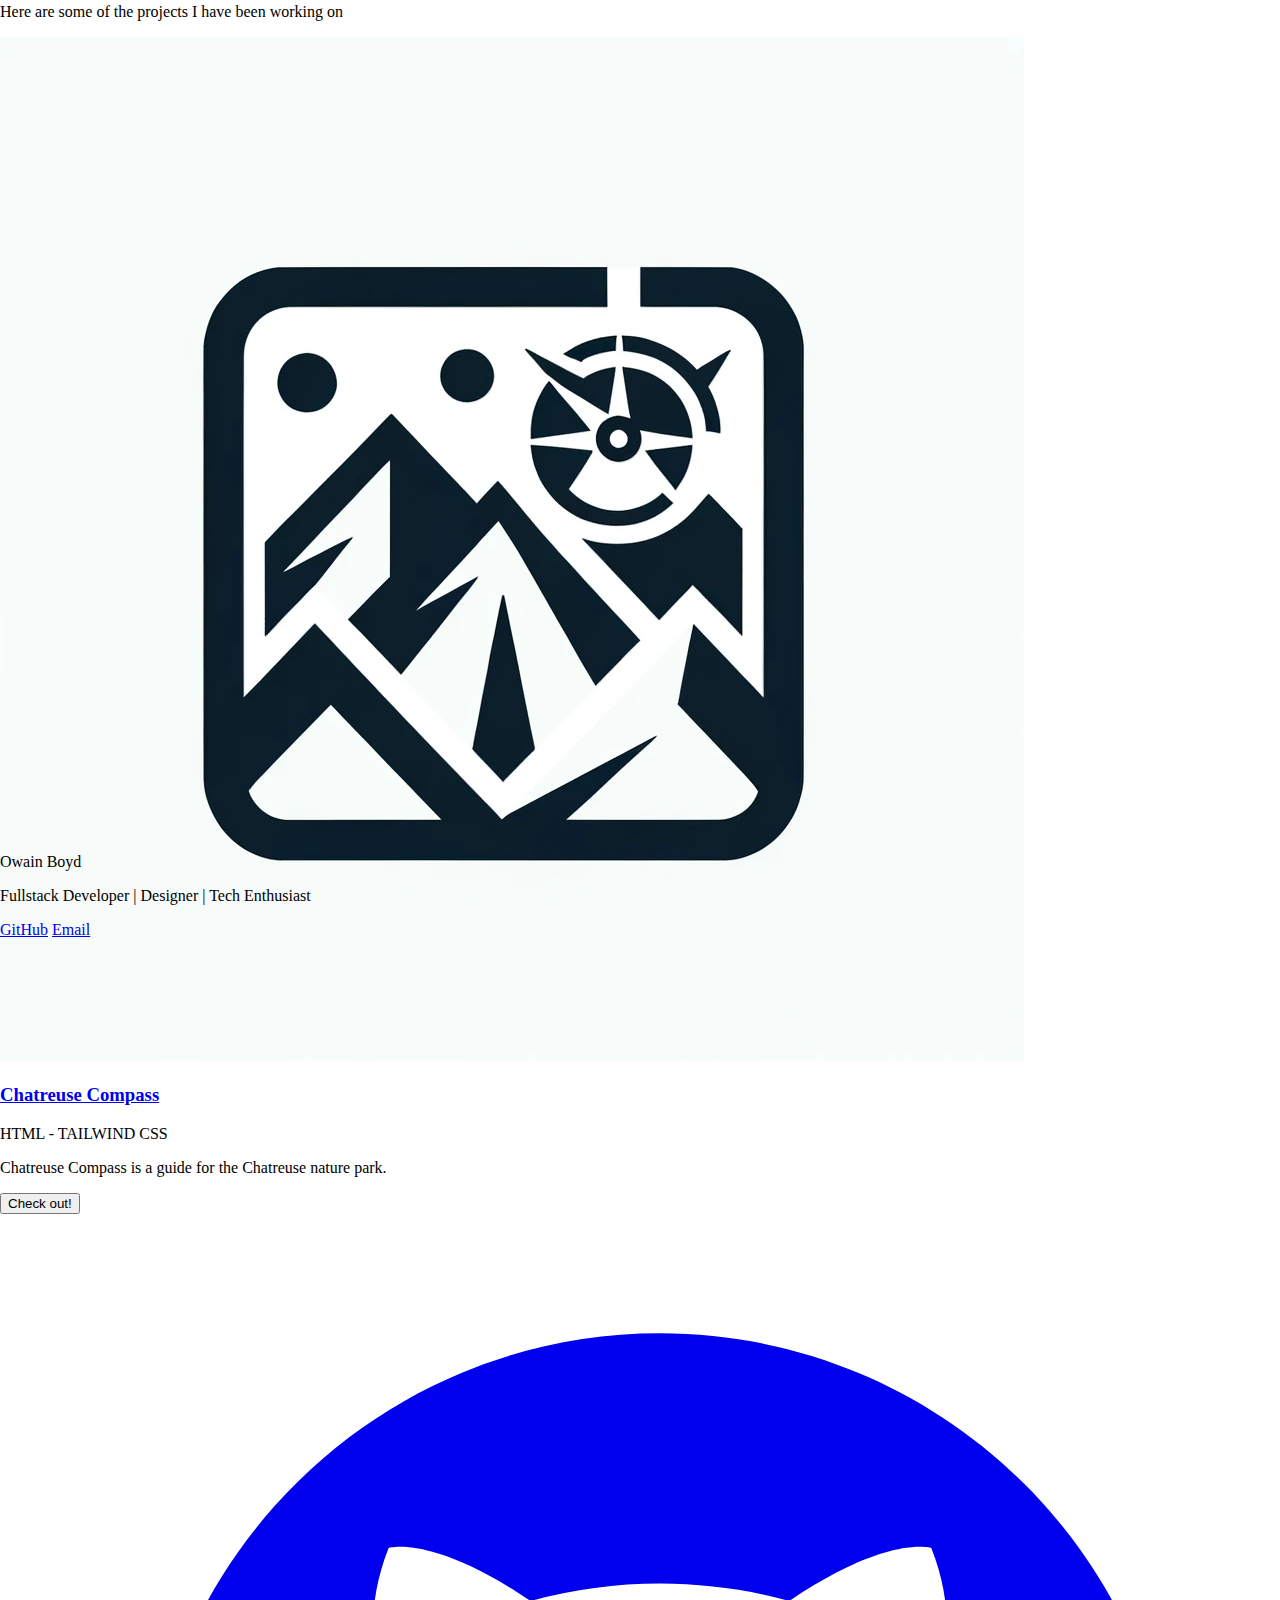
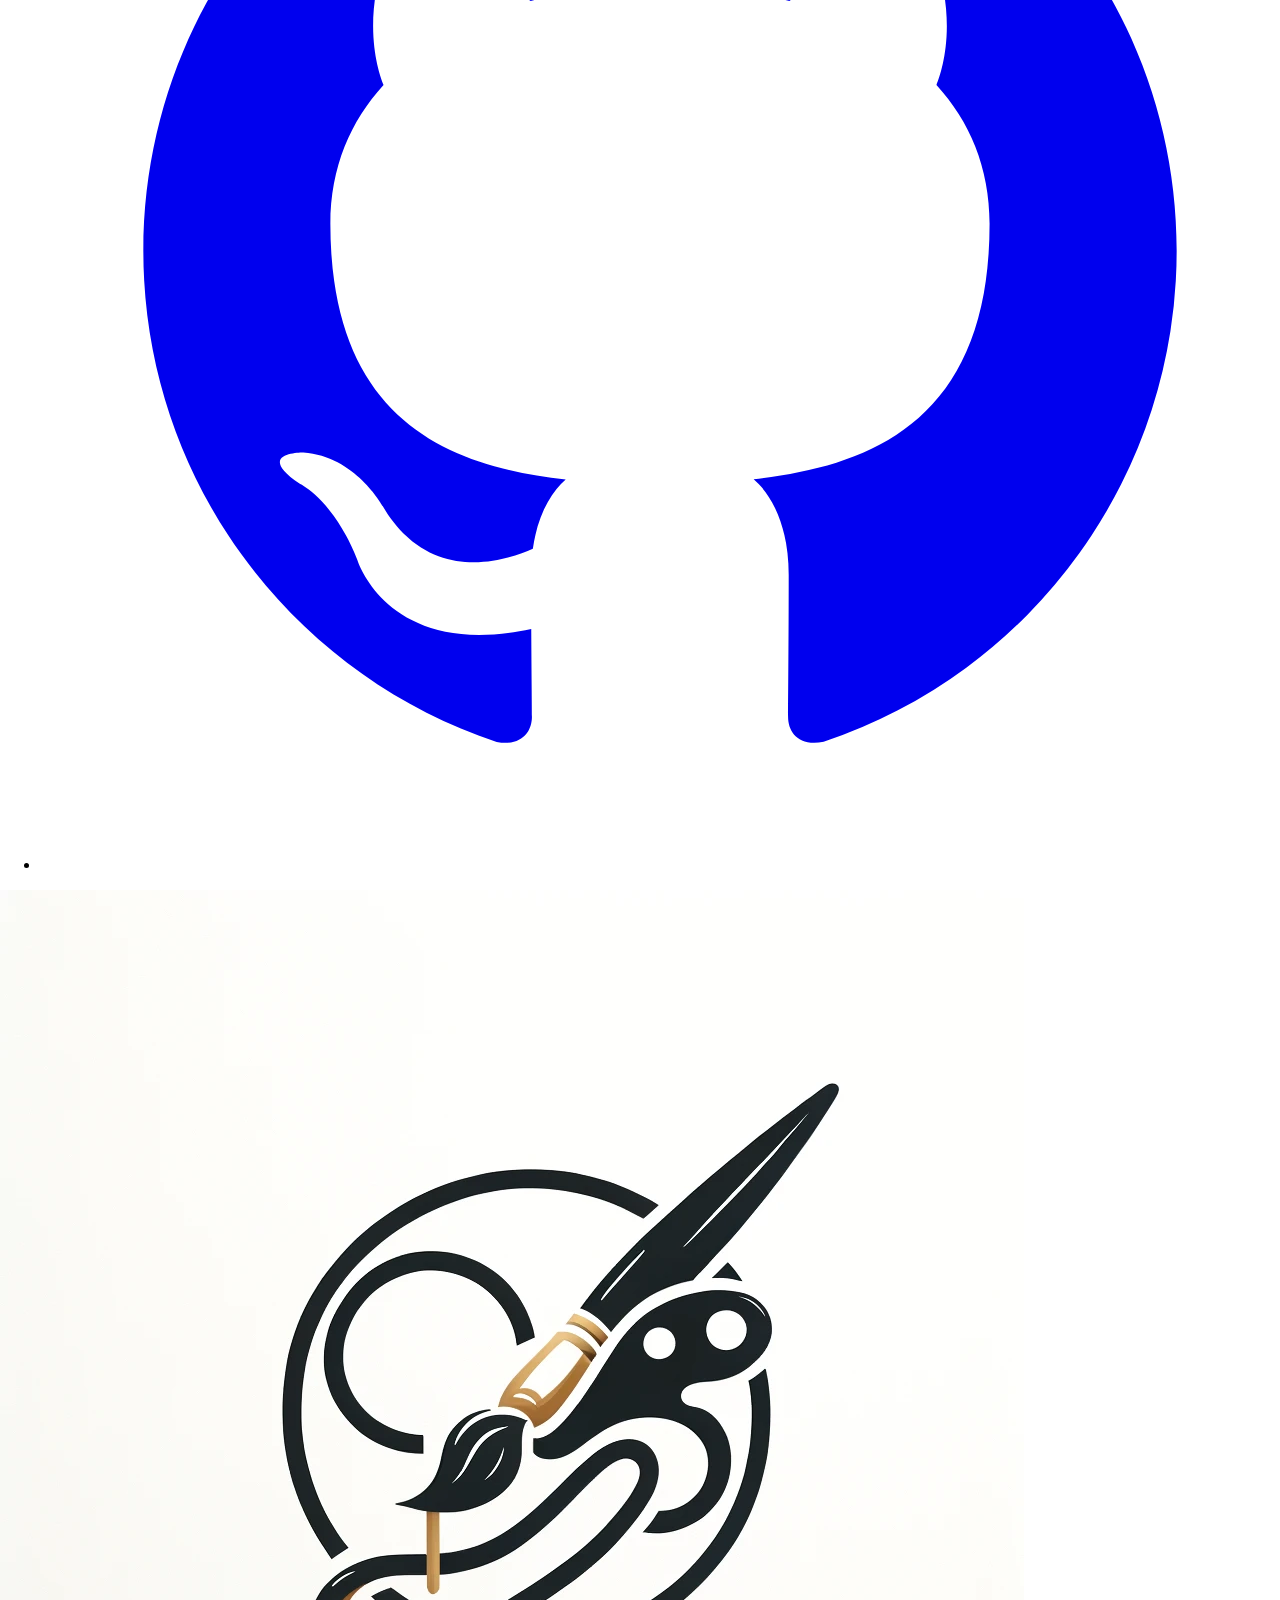
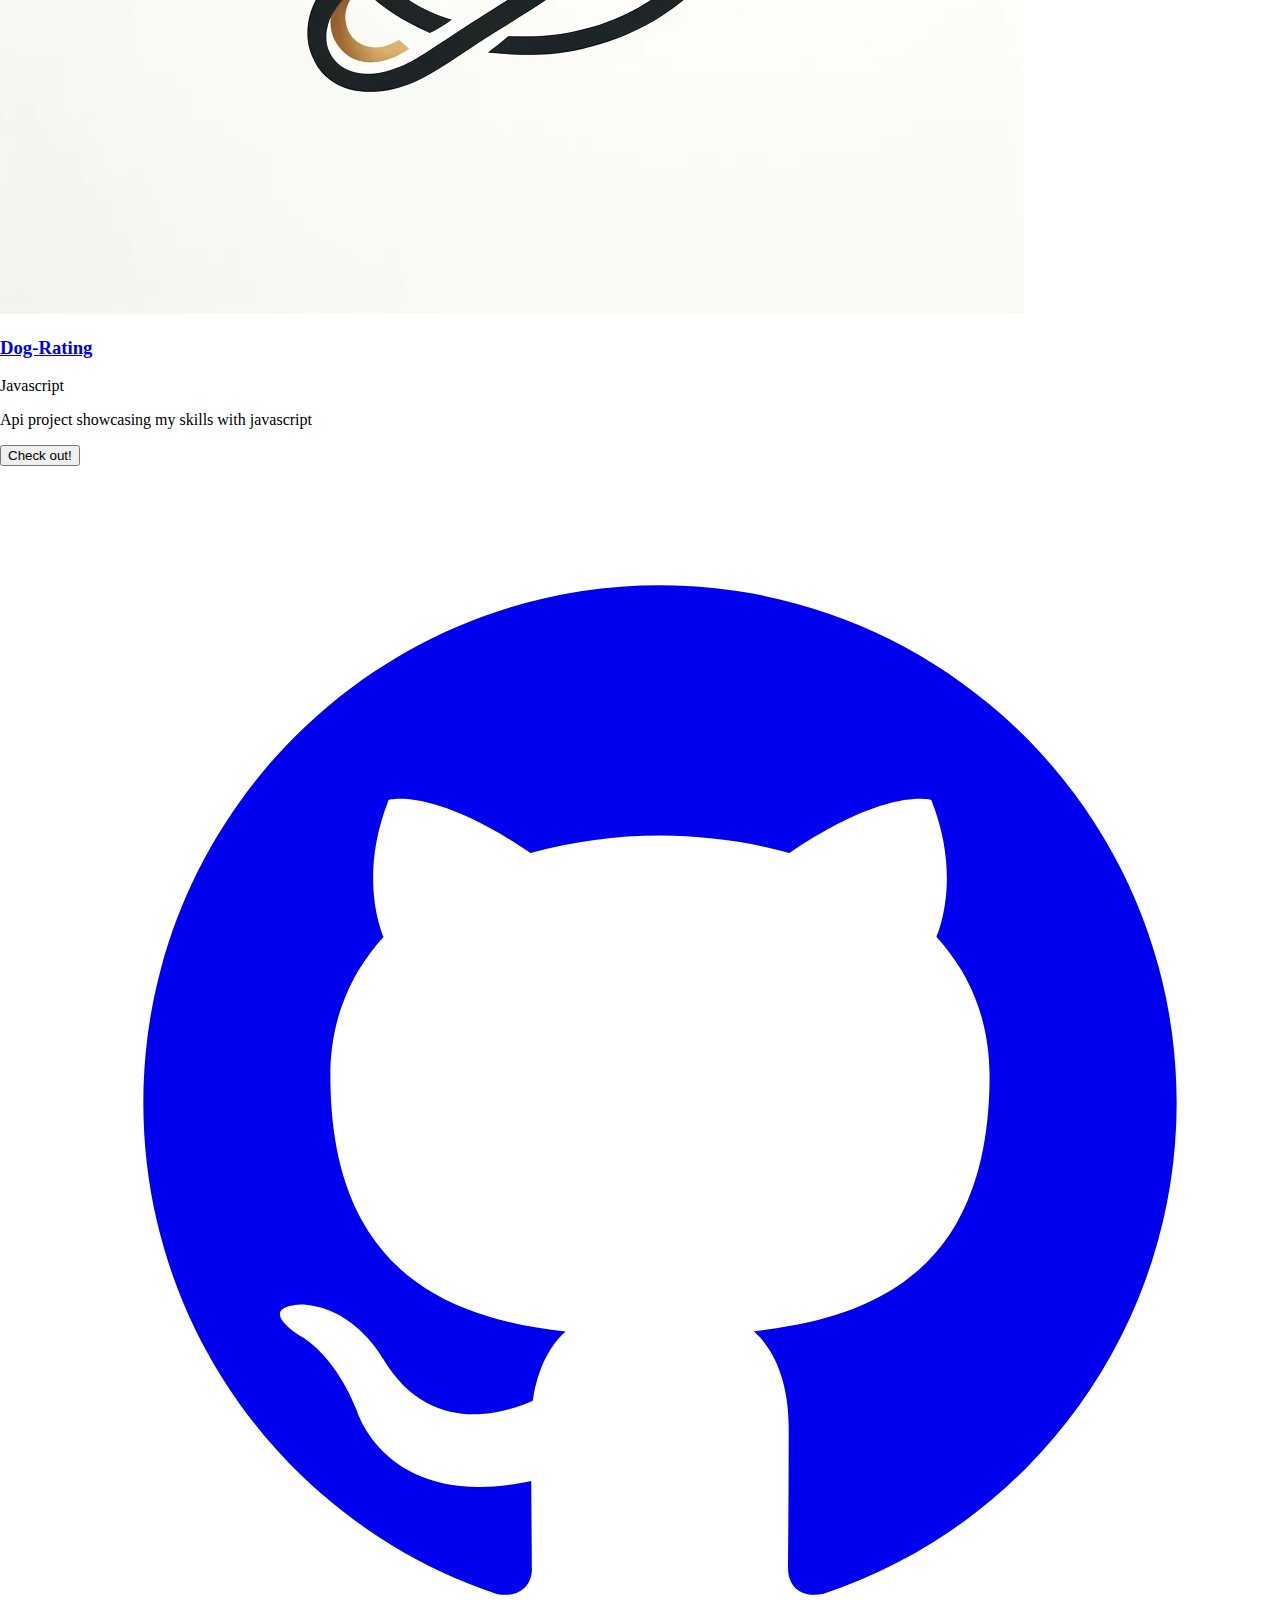
==== commit 30385252: "upload" ====
--- a/index.html
+++ b/index.html
@@ -131,11 +131,11 @@
 
                     <div class="w-full sm:w-1/2 p-5">
                         <h3 class="text-xl font-bold tracking-tight text-gray-900">
-                            <a href="#">Art-Webshop</a>
+                            <a href="#">Dog-Rating</a>
                         </h3>
-                        <span class="text-gray-500">PHP</span>
-                        <p class="mt-3 mb-4 font-light text-gray-500">Backend project</p>
-                        <a href="https://owaiinnn.github.io/Art-Webshop/" target="_blank">
+                        <span class="text-gray-500">Javascript</span>
+                        <p class="mt-3 mb-4 font-light text-gray-500">Api project showcasing my skills with javascript</p>
+                        <a href="https://owaiinnn.github.io/DogRating/" target="_blank">
                             <button type="button"
                                 class="text-white bg-gradient-to-r from-blue-500 via-blue-600 to-blue-700 hover:bg-gradient-to-br focus:ring-4 focus:outline-none focus:ring-blue-300 font-medium rounded-lg text-sm px-5 py-2.5 text-center me-2 mb-2">Check
                                 out!
@@ -143,7 +143,7 @@
                         </a>
                         <ul class="flex space-x-4 sm:mt-0">
                             <li>
-                                <a href="https://github.com/Owaiinnn/Art-Webshop" target="_blank"
+                                <a href="https://github.com/Owaiinnn/DogRating" target="_blank"
                                     class="text-gray-500 hover:text-gray-900">
                                     <svg class="w-5 h-5" fill="currentColor" viewBox="0 0 24 24" aria-hidden="true">
                                         <path fill-rule="evenodd"
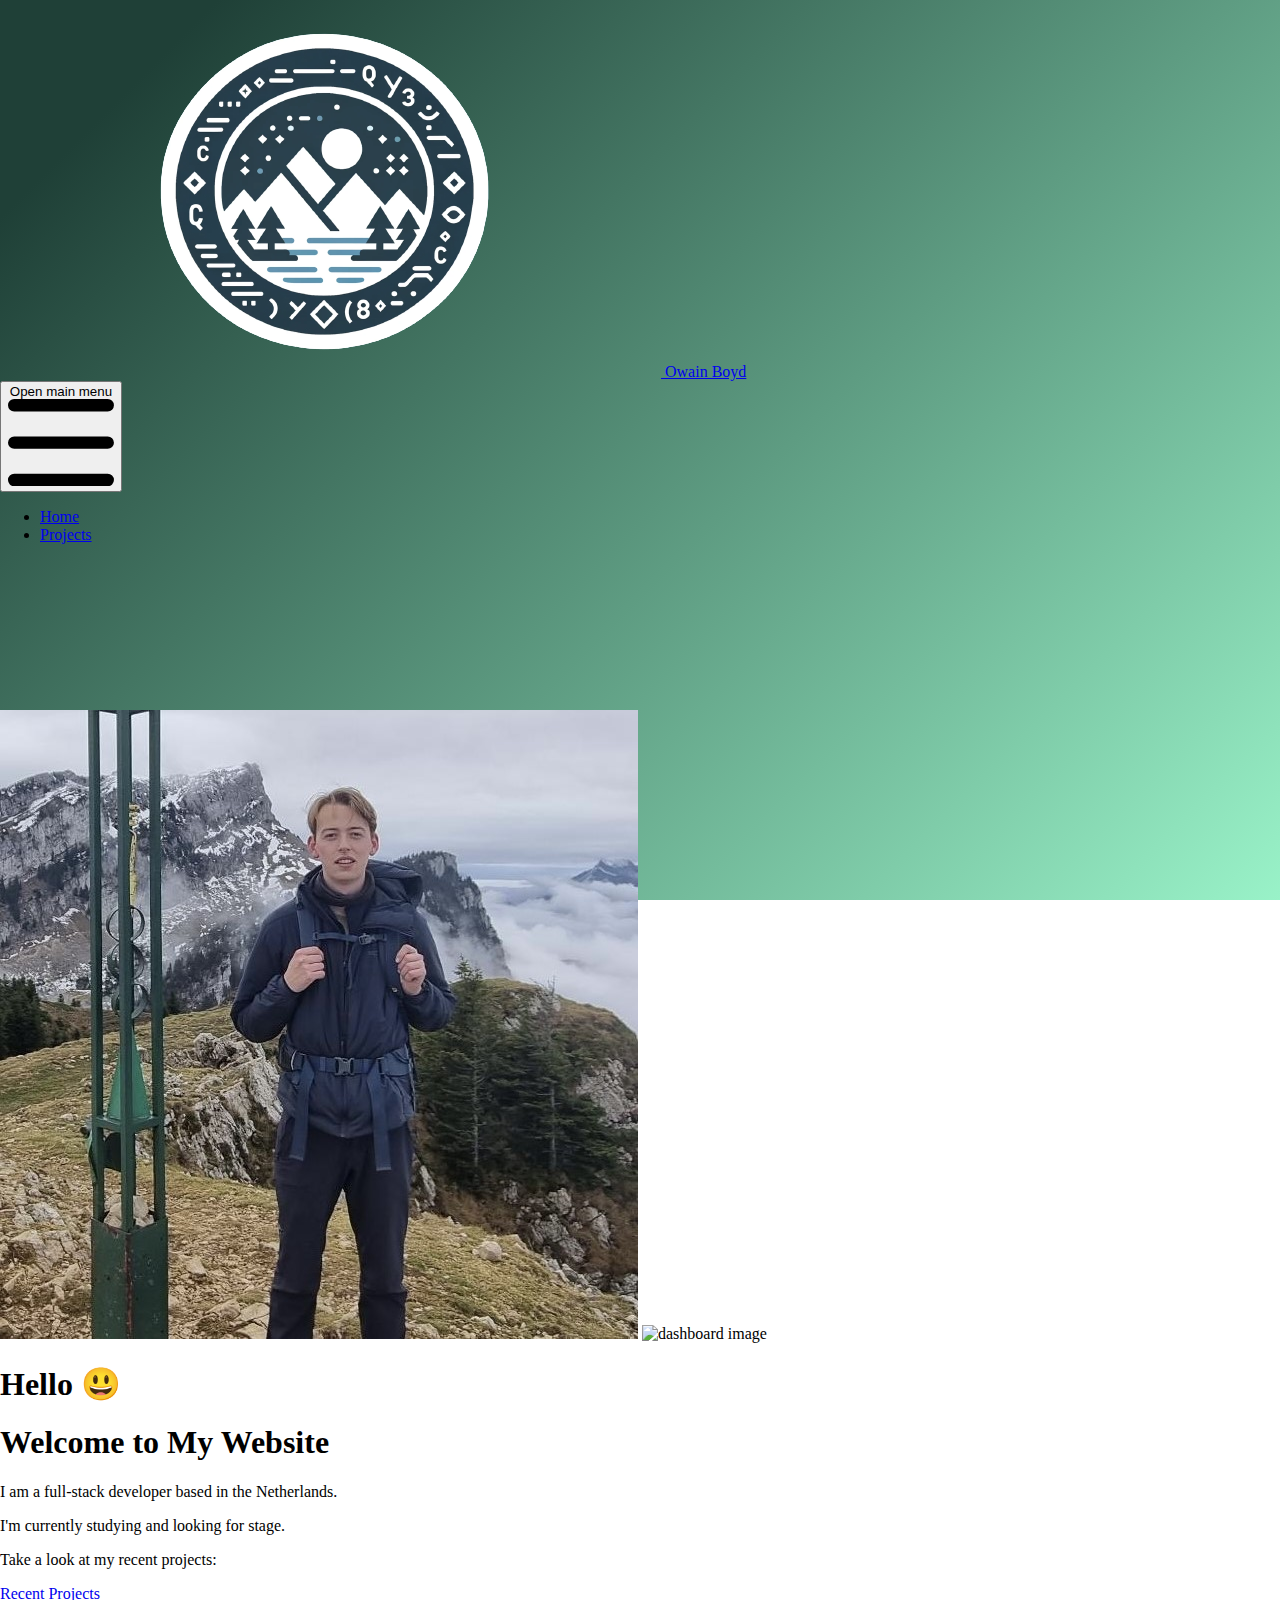
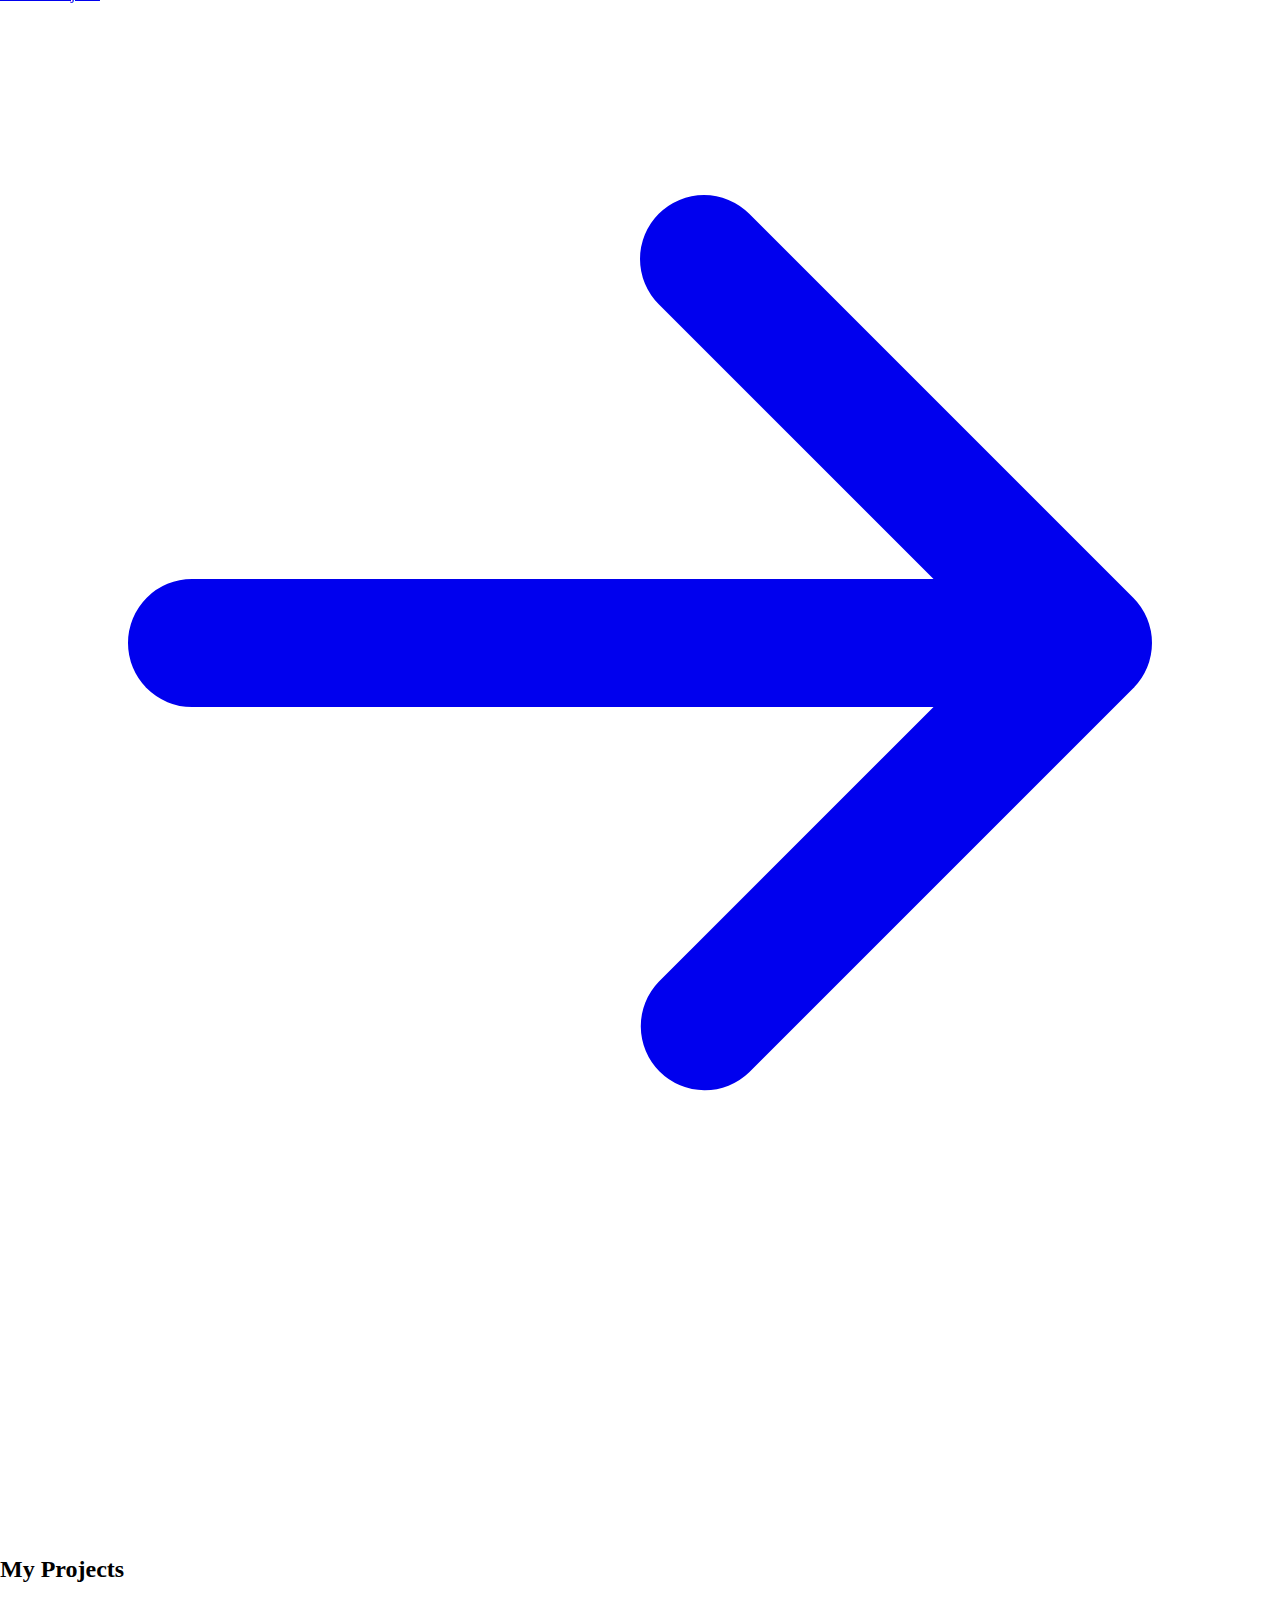
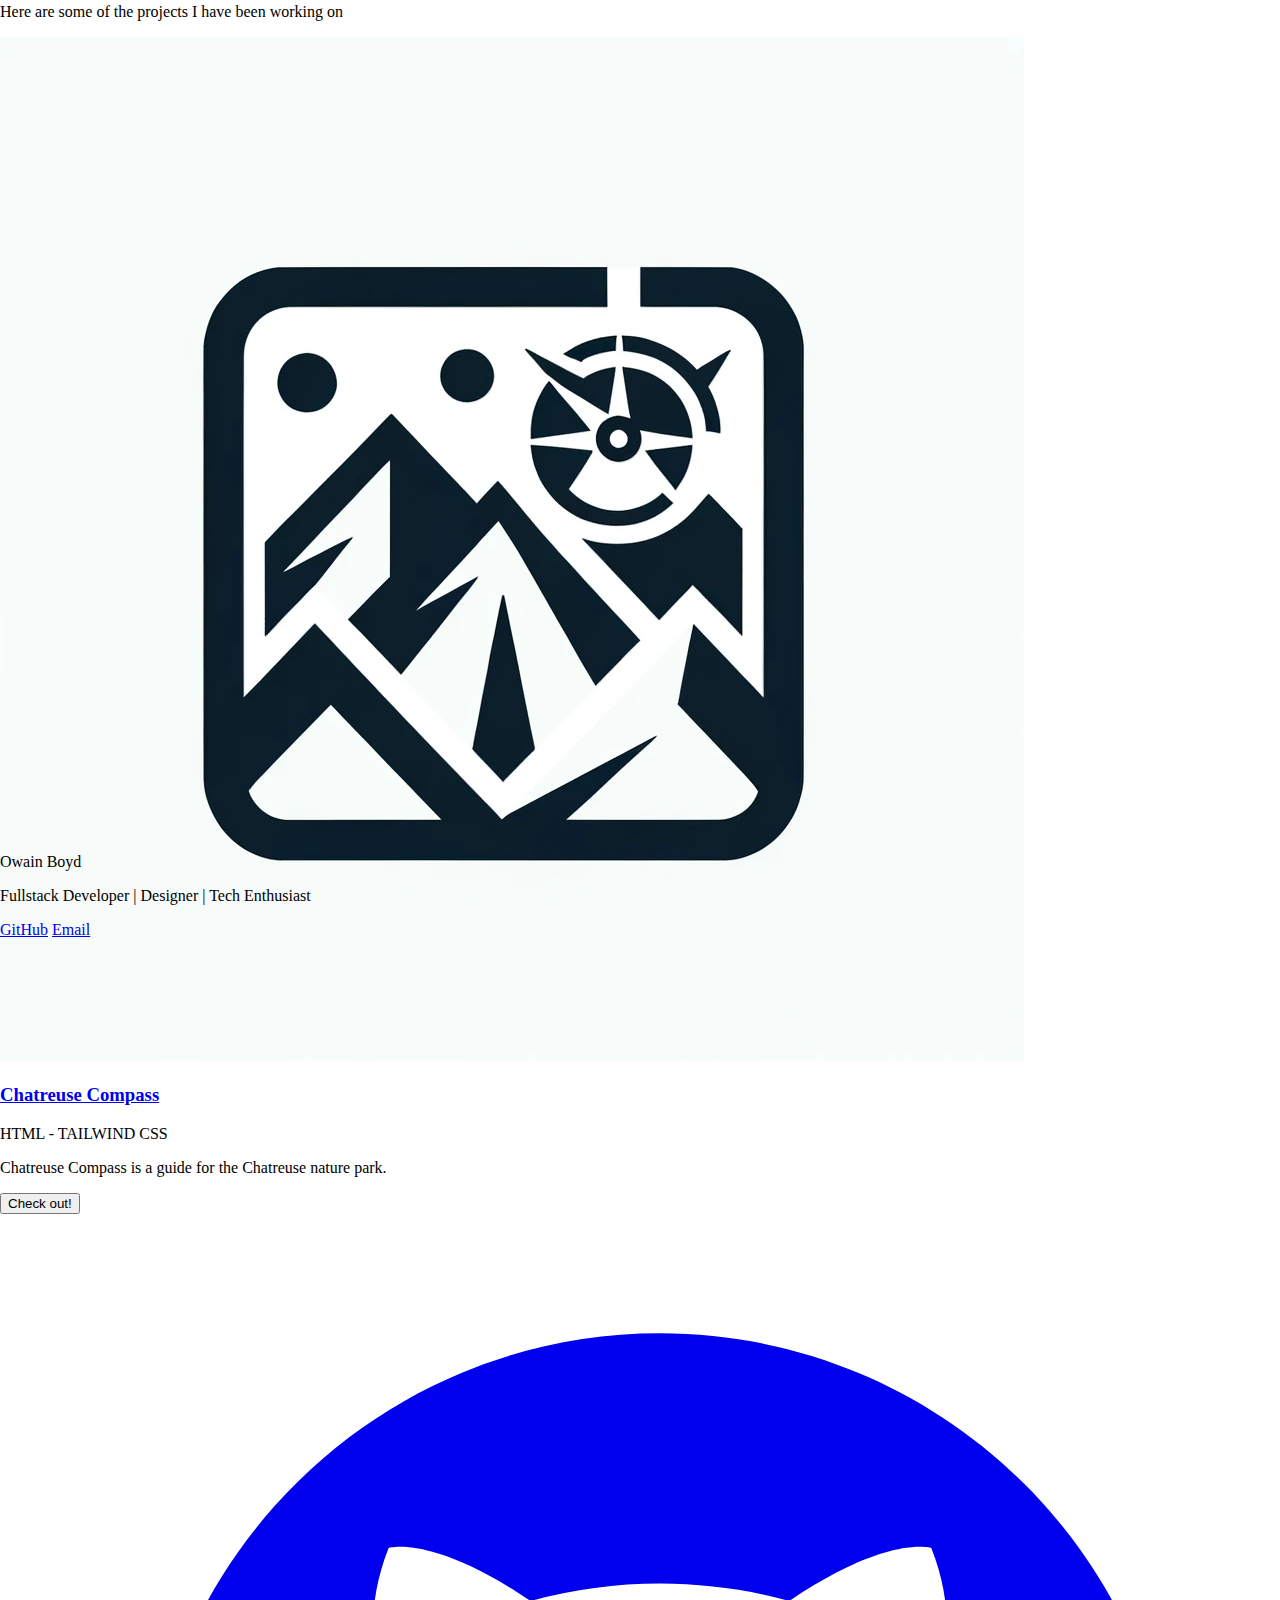
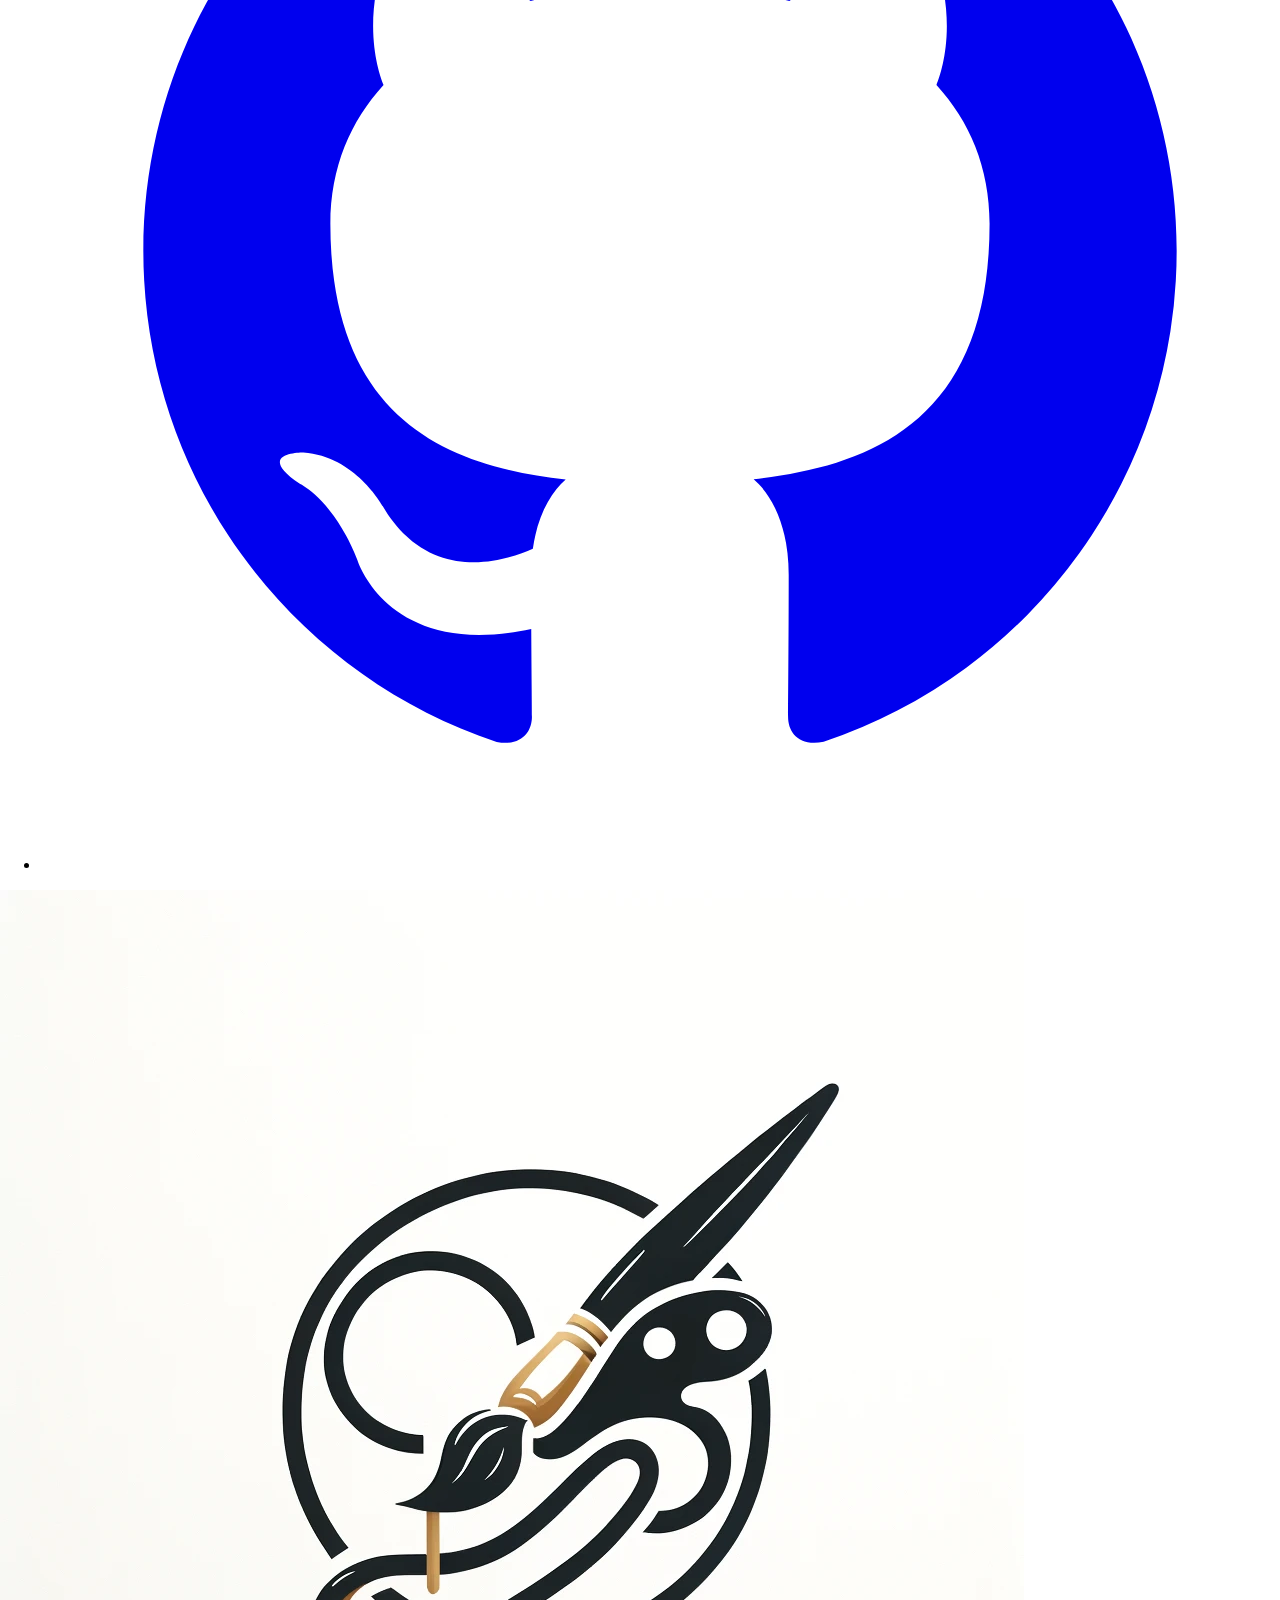
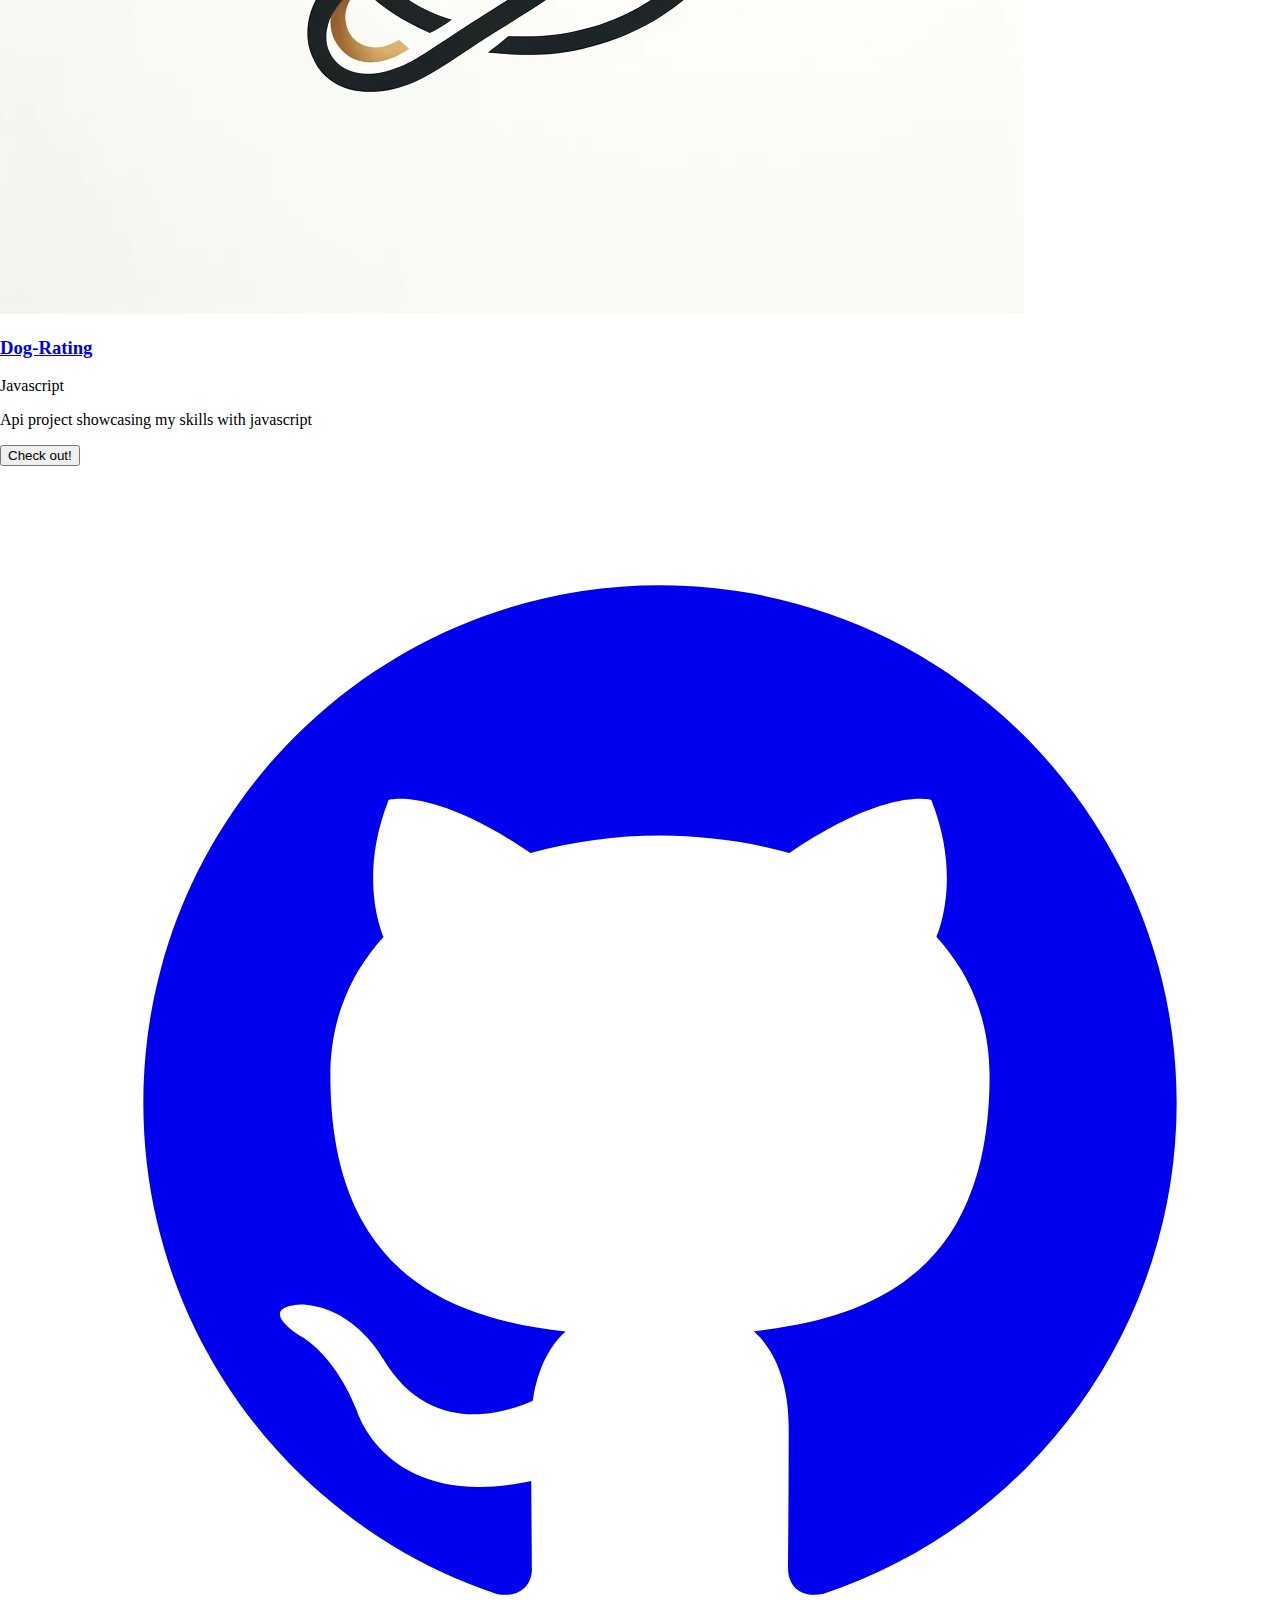
==== commit ad3f3f8f: "upload" ====
--- a/index.html
+++ b/index.html
@@ -61,7 +61,7 @@
                 <h1 class="mb-3 text-2xl tracking-tight font-extrabold text-white">Welcome to My Website </h1>
                 <p class="mb-3 font-light text-white md:text-lg">I am a full-stack developer based in the Netherlands.
                 </p>
-                <p class="mb-3 font-light text-white md:text-lg">I'm currently studying.</p>
+                <p class="mb-3 font-light text-white md:text-lg">I'm currently studying and looking for stage.</p>
                 <p class="mb-3 font-light text-white md:text-lg">Take a look at my recent projects:</p>
                 <a href="#my-projects"
                     class="inline-flex items-center text-white bg-primary-700 hover:bg-primary-800 focus:ring-4 focus:ring-primary-300 font-medium rounded-lg text-sm px-5 py-2.5 text-center">
